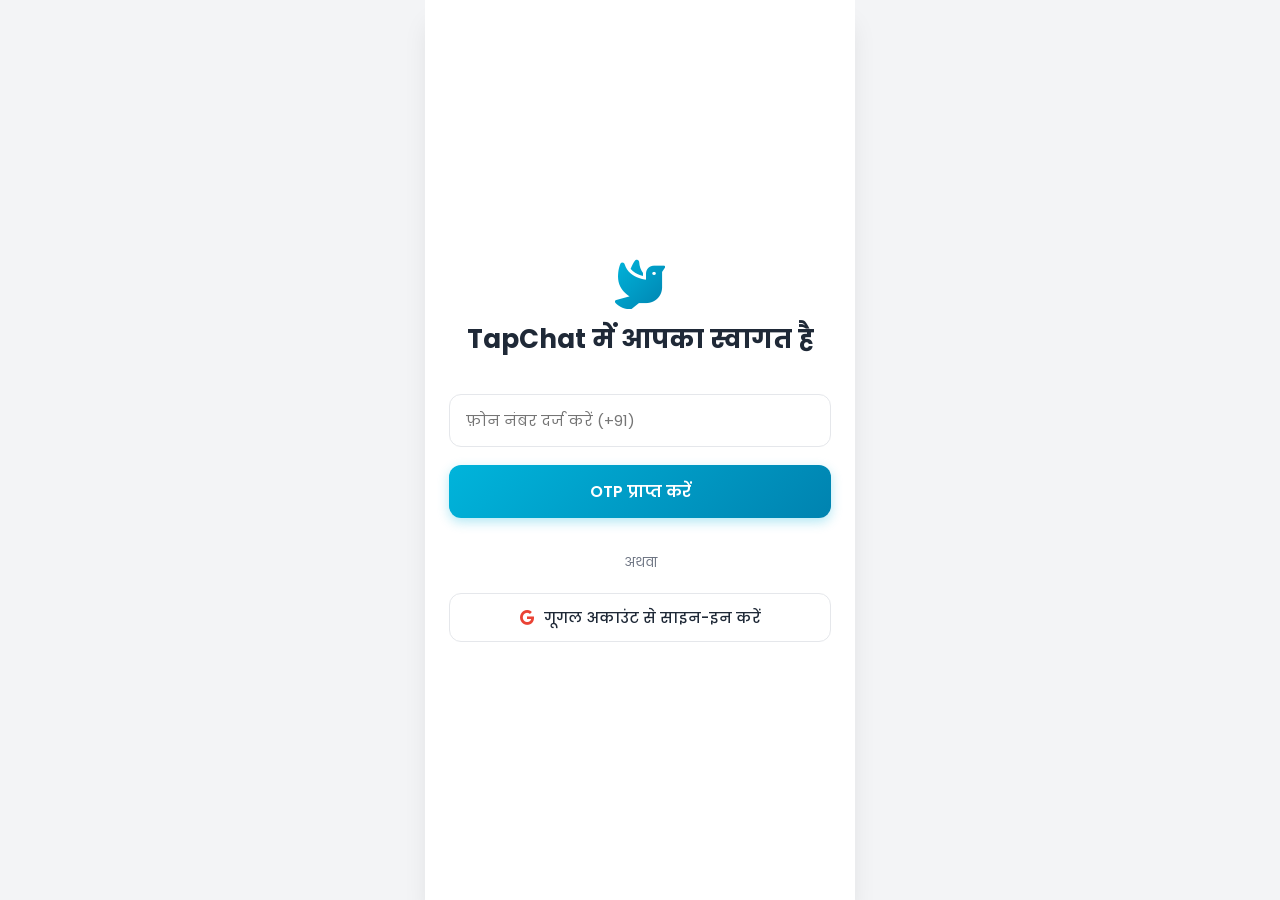
==== index.html @ 1e0caeab "Rename TapChat to index.html" ====
<!DOCTYPE html>
<html lang="hi">
<head>
    <meta charset="UTF-8">
    <meta name="viewport" content="width=device-width, initial-scale=1.0">
    <title>TapChat - Official</title>
    <!-- Google Fonts -->
    <link href="https://fonts.googleapis.com/css2?family=Poppins:wght@400;500;600;700&display=swap" rel="stylesheet">
    <!-- FontAwesome Icons -->
    <link rel="stylesheet" href="https://cdnjs.cloudflare.com/ajax/libs/font-awesome/6.4.0/css/all.min.css">
    
    <style>
        :root {
            --primary-gradient: linear-gradient(135deg, #00B4DB 0%, #0083B0 100%);
            --accent-cyan: #00BCD4;
            --bg-white: #FFFFFF;
            --text-dark: #1F2937;
            --text-gray: #6B7280;
            --border-light: #E5E7EB;
        }

        * {
            margin: 0;
            padding: 0;
            box-sizing: border-box;
            font-family: 'Poppins', sans-serif;
            -webkit-tap-highlight-color: transparent;
        }

        body {
            background-color: #F3F4F6;
            display: flex;
            justify-content: center;
            align-items: center;
            min-height: 100vh;
        }

        /* App Container Layout */
        .app-container {
            width: 100%;
            max-width: 430px;
            height: 100vh;
            max-height: 932px;
            background-color: var(--bg-white);
            position: relative;
            box-shadow: 0 20px 25px -5px rgba(0, 0, 0, 0.1);
            overflow: hidden;
            display: flex;
            flex-direction: column;
        }

        /* 1. Splash Screen Animation */
        .splash-screen {
            position: absolute;
            top: 0;
            left: 0;
            width: 100%;
            height: 100%;
            background: var(--primary-gradient);
            display: flex;
            flex-direction: column;
            justify-content: center;
            align-items: center;
            z-index: 100;
            animation: fadeOutSplash 0.8s ease 2.5s forwards;
        }

        .splash-logo {
            font-size: 80px;
            color: #FFFFFF;
            animation: logoScale 1.8s ease-in-out infinite alternate;
        }

        .splash-title {
            color: #FFFFFF;
            font-size: 32px;
            font-weight: 700;
            margin-top: 15px;
            letter-spacing: 1px;
        }

        @keyframes logoScale {
            0% { transform: scale(1); }
            100% { transform: scale(1.15); }
        }

        @keyframes fadeOutSplash {
            0% { opacity: 1; visibility: visible; }
            100% { opacity: 0; visibility: hidden; }
        }

        /* 2. Login Screen */
        .auth-screen {
            position: absolute;
            top: 0;
            left: 0;
            width: 100%;
            height: 100%;
            background-color: var(--bg-white);
            z-index: 90;
            padding: 40px 24px;
            display: flex;
            flex-direction: column;
            justify-content: center;
        }

        .auth-header {
            text-align: center;
            margin-bottom: 35px;
        }

        .auth-logo {
            font-size: 50px;
            background: var(--primary-gradient);
            -webkit-background-clip: text;
            -webkit-text-fill-color: transparent;
        }

        .auth-title {
            font-size: 26px;
            font-weight: 700;
            color: var(--text-dark);
            margin-top: 10px;
        }

        .auth-input-group {
            margin-bottom: 18px;
        }

        .auth-input {
            width: 100%;
            padding: 14px 16px;
            border: 1.5px solid var(--border-light);
            border-radius: 12px;
            font-size: 15px;
            outline: none;
            transition: border-color 0.3s;
        }

        .auth-input:focus {
            border-color: var(--accent-cyan);
        }

        .btn-primary {
            width: 100%;
            padding: 14px;
            background: var(--primary-gradient);
            color: white;
            border: none;
            border-radius: 12px;
            font-size: 16px;
            font-weight: 600;
            cursor: pointer;
            margin-bottom: 15px;
            box-shadow: 0 4px 12px rgba(0, 180, 219, 0.3);
        }

        .divider {
            text-align: center;
            margin: 20px 0;
            position: relative;
            color: var(--text-gray);
            font-size: 13px;
        }

        .btn-google {
            width: 100%;
            padding: 12px;
            background-color: #FFFFFF;
            border: 1.5px solid var(--border-light);
            border-radius: 12px;
            font-size: 15px;
            font-weight: 500;
            color: var(--text-dark);
            cursor: pointer;
            display: flex;
            align-items: center;
            justify-content: center;
            gap: 10px;
        }

        /* 3. Main App View */
        .app-header {
            padding: 16px 20px;
            display: flex;
            justify-content: space-between;
            align-items: center;
            border-bottom: 1px solid var(--border-light);
            background: var(--bg-white);
        }

        .app-brand {
            font-size: 22px;
            font-weight: 700;
            background: var(--primary-gradient);
            -webkit-background-clip: text;
            -webkit-text-fill-color: transparent;
            display: flex;
            align-items: center;
            gap: 8px;
        }

        .header-actions i {
            font-size: 20px;
            color: var(--text-dark);
            margin-left: 18px;
            cursor: pointer;
        }

        .tab-content {
            flex: 1;
            overflow-y: auto;
            display: none;
            padding: 16px;
        }

        .tab-content.active {
            display: block;
        }

        /* Bottom Navigation Bar */
        .bottom-nav {
            display: flex;
            justify-content: space-around;
            align-items: center;
            padding: 12px 0;
            border-top: 1px solid var(--border-light);
            background: var(--bg-white);
        }

        .nav-item {
            display: flex;
            flex-direction: column;
            align-items: center;
            color: var(--text-gray);
            font-size: 11px;
            cursor: pointer;
            transition: color 0.2s;
        }

        .nav-item i {
            font-size: 22px;
            margin-bottom: 3px;
        }

        .nav-item.active {
            color: #0083B0;
        }

        /* Posts & Reels Section Elements */
        .status-container {
            display: flex;
            gap: 12px;
            overflow-x: auto;
            padding-bottom: 12px;
            margin-bottom: 16px;
            border-bottom: 1px solid var(--border-light);
        }

        .status-circle {
            width: 62px;
            height: 62px;
            border-radius: 50%;
            padding: 2.5px;
            background: var(--primary-gradient);
            flex-shrink: 0;
        }

        .status-img {
            width: 100%;
            height: 100%;
            border-radius: 50%;
            background: #DDD;
            border: 2px solid white;
        }

        .reels-toggle {
            display: flex;
            background: #F3F4F6;
            border-radius: 10px;
            padding: 4px;
            margin-bottom: 16px;
        }

        .toggle-btn {
            flex: 1;
            padding: 8px;
            text-align: center;
            font-size: 13px;
            font-weight: 600;
            border-radius: 8px;
            cursor: pointer;
        }

        .toggle-btn.active {
            background: white;
            color: #0083B0;
            box-shadow: 0 2px 4px rgba(0,0,0,0.05);
        }
    </style>
</head>
<body>

<div class="app-container">

    <!-- Splash Screen -->
    <div class="splash-screen">
        <i class="fa-solid fa-dove splash-logo"></i>
        <div class="splash-title">TapChat</div>
    </div>

    <!-- Auth / Login Screen -->
    <div class="auth-screen" id="authScreen">
        <div class="auth-header">
            <i class="fa-solid fa-dove auth-logo"></i>
            <div class="auth-title">TapChat में आपका स्वागत है</div>
        </div>

        <div class="auth-input-group">
            <input type="tel" class="auth-input" placeholder="फ़ोन नंबर दर्ज करें (+91)">
        </div>
        <button class="btn-primary" onclick="completeLogin()">OTP प्राप्त करें</button>

        <div class="divider">अथवा</div>

        <button class="btn-google" onclick="completeLogin()">
            <i class="fa-brands fa-google" style="color: #EA4335;"></i>
            गूगल अकाउंट से साइन-इन करें
        </button>
    </div>

    <!-- App Header -->
    <div class="app-header">
        <div class="app-brand">
            <i class="fa-solid fa-dove"></i> TapChat
        </div>
        <div class="header-actions">
            <i class="fa-solid fa-users-medical" title="नया ग्रुप बनाएँ"></i>
            <i class="fa-solid fa-magnifying-glass"></i>
        </div>
    </div>

    <!-- 1. Chats Tab -->
    <div class="tab-content active" id="chatsTab">
        <h3>चैट्स व ग्रुप्स</h3>
        <p style="color: var(--text-gray); margin-top: 10px; font-size: 14px;">यहाँ आपके संदेश और ग्रुप्स प्रदर्शित होंगे...</p>
    </div>

    <!-- 2. Posts & Reels Tab -->
    <div class="tab-content" id="postsTab">
        <!-- Status Bar -->
        <div class="status-container">
            <div class="status-circle"><div class="status-img"></div></div>
            <div class="status-circle"><div class="status-img"></div></div>
            <div class="status-circle"><div class="status-img"></div></div>
        </div>

        <!-- Reels / Post Switcher -->
        <div class="reels-toggle">
            <div class="toggle-btn active">पोस्ट्स</div>
            <div class="toggle-btn"><i class="fa-solid fa-clapperboard"></i> रील्स</div>
        </div>

        <p style="color: var(--text-gray); font-size: 14px;">ट्रेंडिंग पोस्ट्स और रील्स...</p>
    </div>

    <!-- 3. AI Assistant Tab -->
    <div class="tab-content" id="aiTab">
        <h3>TapChat AI असिस्टेंट</h3>
        <p style="color: var(--text-gray); margin-top: 10px; font-size: 14px;">आपकी सहायता के लिए ऑल-इन-वन एआई...</p>
    </div>

    <!-- 4. Profile Tab -->
    <div class="tab-content" id="profileTab">
        <h3>प्रोफ़ाइल व सेटिंग्स</h3>
        <p style="color: var(--text-gray); margin-top: 10px; font-size: 14px;">ऑडियो स्टेटस, बायो एवं खाता सेटिंग्स...</p>
    </div>

    <!-- Bottom Navigation Bar -->
    <div class="bottom-nav">
        <div class="nav-item active" onclick="switchTab('chatsTab', this)">
            <i class="fa-solid fa-comment-dots"></i>
            <span>चैट्स</span>
        </div>
        <div class="nav-item" onclick="switchTab('postsTab', this)">
            <i class="fa-solid fa-compass"></i>
            <span>एक्सप्लोर</span>
        </div>
        <div class="nav-item" onclick="switchTab('aiTab', this)">
            <i class="fa-solid fa-wand-magic-sparkles"></i>
            <span>एआई</span>
        </div>
        <div class="nav-item" onclick="switchTab('profileTab', this)">
            <i class="fa-solid fa-user"></i>
            <span>प्रोफ़ाइल</span>
        </div>
    </div>

</div>

<script>
    // Login Screen Flow
    function completeLogin() {
        document.getElementById('authScreen').style.display = 'none';
    }

    // Tab Switcher
    function switchTab(tabId, element) {
        document.querySelectorAll('.tab-content').forEach(tab => {
            tab.classList.remove('active');
        });
        document.querySelectorAll('.nav-item').forEach(item => {
            item.classList.remove('active');
        });

        document.getElementById(tabId).classList.add('active');
        element.classList.add('active');
    }
</script>

</body>
</html>
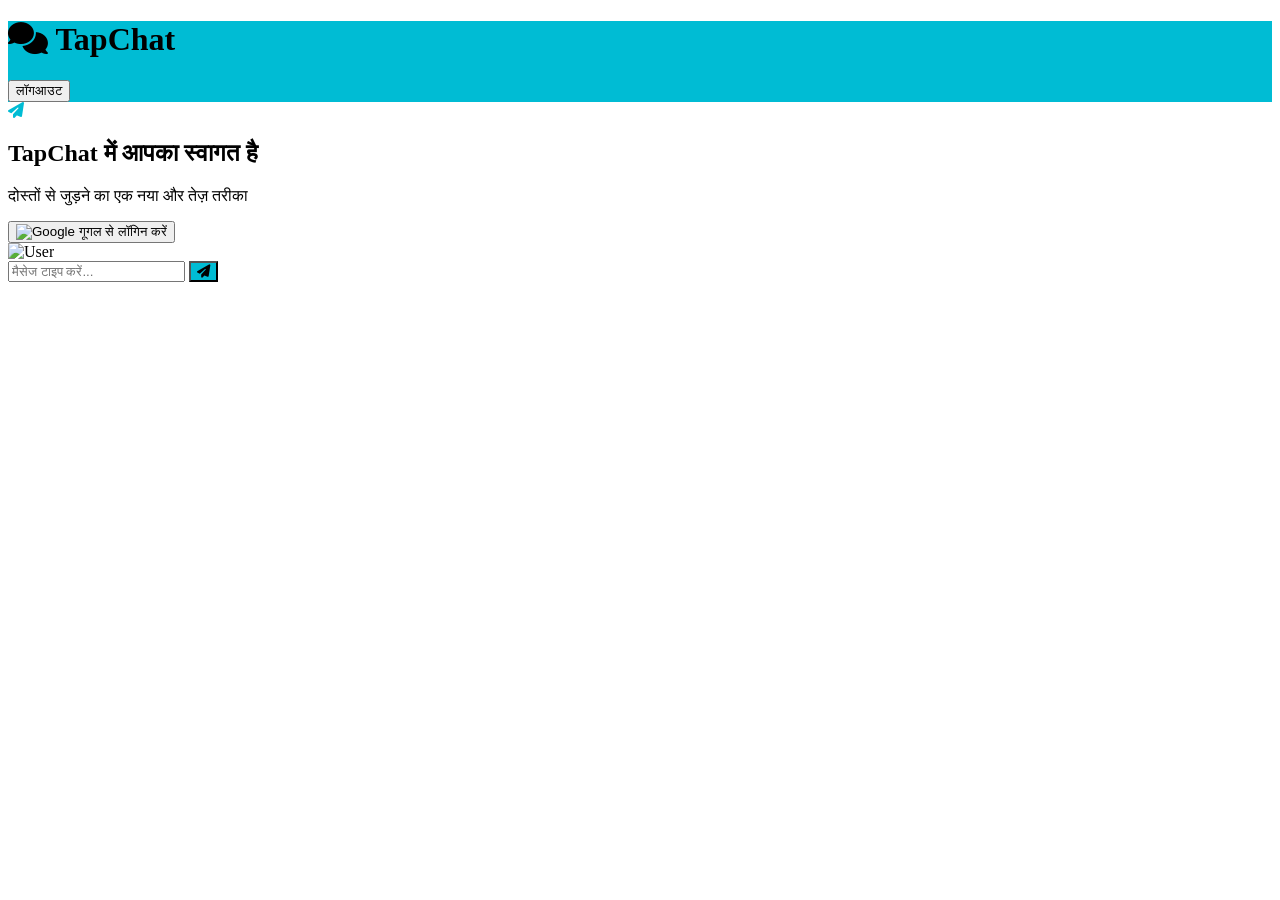
==== commit 4ebaf39c: "Update index.html" ====
--- a/index.html
+++ b/index.html
@@ -4,419 +4,168 @@
     <meta charset="UTF-8">
     <meta name="viewport" content="width=device-width, initial-scale=1.0">
     <title>TapChat - Official</title>
-    <!-- Google Fonts -->
-    <link href="https://fonts.googleapis.com/css2?family=Poppins:wght@400;500;600;700&display=swap" rel="stylesheet">
-    <!-- FontAwesome Icons -->
+    <!-- Tailwind CSS CDN -->
+    <script src="https://cdn.tailwindcss.com"></script>
     <link rel="stylesheet" href="https://cdnjs.cloudflare.com/ajax/libs/font-awesome/6.4.0/css/all.min.css">
-    
     <style>
-        :root {
-            --primary-gradient: linear-gradient(135deg, #00B4DB 0%, #0083B0 100%);
-            --accent-cyan: #00BCD4;
-            --bg-white: #FFFFFF;
-            --text-dark: #1F2937;
-            --text-gray: #6B7280;
-            --border-light: #E5E7EB;
-        }
-
-        * {
-            margin: 0;
-            padding: 0;
-            box-sizing: border-box;
-            font-family: 'Poppins', sans-serif;
-            -webkit-tap-highlight-color: transparent;
-        }
-
-        body {
-            background-color: #F3F4F6;
-            display: flex;
-            justify-content: center;
-            align-items: center;
-            min-height: 100vh;
-        }
-
-        /* App Container Layout */
-        .app-container {
-            width: 100%;
-            max-width: 430px;
-            height: 100vh;
-            max-height: 932px;
-            background-color: var(--bg-white);
-            position: relative;
-            box-shadow: 0 20px 25px -5px rgba(0, 0, 0, 0.1);
-            overflow: hidden;
-            display: flex;
-            flex-direction: column;
-        }
-
-        /* 1. Splash Screen Animation */
-        .splash-screen {
-            position: absolute;
-            top: 0;
-            left: 0;
-            width: 100%;
-            height: 100%;
-            background: var(--primary-gradient);
-            display: flex;
-            flex-direction: column;
-            justify-content: center;
-            align-items: center;
-            z-index: 100;
-            animation: fadeOutSplash 0.8s ease 2.5s forwards;
-        }
-
-        .splash-logo {
-            font-size: 80px;
-            color: #FFFFFF;
-            animation: logoScale 1.8s ease-in-out infinite alternate;
-        }
-
-        .splash-title {
-            color: #FFFFFF;
-            font-size: 32px;
-            font-weight: 700;
-            margin-top: 15px;
-            letter-spacing: 1px;
-        }
-
-        @keyframes logoScale {
-            0% { transform: scale(1); }
-            100% { transform: scale(1.15); }
-        }
-
-        @keyframes fadeOutSplash {
-            0% { opacity: 1; visibility: visible; }
-            100% { opacity: 0; visibility: hidden; }
-        }
-
-        /* 2. Login Screen */
-        .auth-screen {
-            position: absolute;
-            top: 0;
-            left: 0;
-            width: 100%;
-            height: 100%;
-            background-color: var(--bg-white);
-            z-index: 90;
-            padding: 40px 24px;
-            display: flex;
-            flex-direction: column;
-            justify-content: center;
-        }
-
-        .auth-header {
-            text-align: center;
-            margin-bottom: 35px;
-        }
-
-        .auth-logo {
-            font-size: 50px;
-            background: var(--primary-gradient);
-            -webkit-background-clip: text;
-            -webkit-text-fill-color: transparent;
-        }
-
-        .auth-title {
-            font-size: 26px;
-            font-weight: 700;
-            color: var(--text-dark);
-            margin-top: 10px;
-        }
-
-        .auth-input-group {
-            margin-bottom: 18px;
-        }
-
-        .auth-input {
-            width: 100%;
-            padding: 14px 16px;
-            border: 1.5px solid var(--border-light);
-            border-radius: 12px;
-            font-size: 15px;
-            outline: none;
-            transition: border-color 0.3s;
-        }
-
-        .auth-input:focus {
-            border-color: var(--accent-cyan);
-        }
-
-        .btn-primary {
-            width: 100%;
-            padding: 14px;
-            background: var(--primary-gradient);
-            color: white;
-            border: none;
-            border-radius: 12px;
-            font-size: 16px;
-            font-weight: 600;
-            cursor: pointer;
-            margin-bottom: 15px;
-            box-shadow: 0 4px 12px rgba(0, 180, 219, 0.3);
-        }
-
-        .divider {
-            text-align: center;
-            margin: 20px 0;
-            position: relative;
-            color: var(--text-gray);
-            font-size: 13px;
-        }
-
-        .btn-google {
-            width: 100%;
-            padding: 12px;
-            background-color: #FFFFFF;
-            border: 1.5px solid var(--border-light);
-            border-radius: 12px;
-            font-size: 15px;
-            font-weight: 500;
-            color: var(--text-dark);
-            cursor: pointer;
-            display: flex;
-            align-items: center;
-            justify-content: center;
-            gap: 10px;
-        }
-
-        /* 3. Main App View */
-        .app-header {
-            padding: 16px 20px;
-            display: flex;
-            justify-content: space-between;
-            align-items: center;
-            border-bottom: 1px solid var(--border-light);
-            background: var(--bg-white);
-        }
-
-        .app-brand {
-            font-size: 22px;
-            font-weight: 700;
-            background: var(--primary-gradient);
-            -webkit-background-clip: text;
-            -webkit-text-fill-color: transparent;
-            display: flex;
-            align-items: center;
-            gap: 8px;
-        }
-
-        .header-actions i {
-            font-size: 20px;
-            color: var(--text-dark);
-            margin-left: 18px;
-            cursor: pointer;
-        }
-
-        .tab-content {
-            flex: 1;
-            overflow-y: auto;
-            display: none;
-            padding: 16px;
-        }
-
-        .tab-content.active {
-            display: block;
-        }
-
-        /* Bottom Navigation Bar */
-        .bottom-nav {
-            display: flex;
-            justify-content: space-around;
-            align-items: center;
-            padding: 12px 0;
-            border-top: 1px solid var(--border-light);
-            background: var(--bg-white);
-        }
-
-        .nav-item {
-            display: flex;
-            flex-direction: column;
-            align-items: center;
-            color: var(--text-gray);
-            font-size: 11px;
-            cursor: pointer;
-            transition: color 0.2s;
-        }
-
-        .nav-item i {
-            font-size: 22px;
-            margin-bottom: 3px;
-        }
-
-        .nav-item.active {
-            color: #0083B0;
-        }
-
-        /* Posts & Reels Section Elements */
-        .status-container {
-            display: flex;
-            gap: 12px;
-            overflow-x: auto;
-            padding-bottom: 12px;
-            margin-bottom: 16px;
-            border-bottom: 1px solid var(--border-light);
-        }
-
-        .status-circle {
-            width: 62px;
-            height: 62px;
-            border-radius: 50%;
-            padding: 2.5px;
-            background: var(--primary-gradient);
-            flex-shrink: 0;
-        }
-
-        .status-img {
-            width: 100%;
-            height: 100%;
-            border-radius: 50%;
-            background: #DDD;
-            border: 2px solid white;
-        }
-
-        .reels-toggle {
-            display: flex;
-            background: #F3F4F6;
-            border-radius: 10px;
-            padding: 4px;
-            margin-bottom: 16px;
-        }
-
-        .toggle-btn {
-            flex: 1;
-            padding: 8px;
-            text-align: center;
-            font-size: 13px;
-            font-weight: 600;
-            border-radius: 8px;
-            cursor: pointer;
-        }
-
-        .toggle-btn.active {
-            background: white;
-            color: #0083B0;
-            box-shadow: 0 2px 4px rgba(0,0,0,0.05);
-        }
+        .bg-cyan-custom { background-color: #00BCD4; }
+        .text-cyan-custom { color: #00BCD4; }
     </style>
 </head>
-<body>
+<body class="bg-gray-100 min-h-screen flex items-center justify-center p-4">
 
-<div class="app-container">
+    <!-- App Container -->
+    <div class="w-full max-w-md bg-white rounded-3xl shadow-2xl overflow-hidden border border-gray-100 flex flex-col h-[90vh]">
+        
+        <!-- Header -->
+        <div class="bg-cyan-custom text-white p-4 flex justify-between items-center shadow-md">
+            <h1 class="text-2xl font-bold tracking-wide flex items-center gap-2">
+                <i class="fa-solid fa-comments"></i> TapChat
+            </h1>
+            <button id="logoutBtn" class="hidden text-xs bg-white text-cyan-600 px-3 py-1.5 rounded-full font-semibold shadow hover:bg-gray-100 transition">
+                लॉगआउट
+            </button>
+        </div>
 
-    <!-- Splash Screen -->
-    <div class="splash-screen">
-        <i class="fa-solid fa-dove splash-logo"></i>
-        <div class="splash-title">TapChat</div>
+        <!-- Login Screen -->
+        <div id="loginSection" class="flex-1 flex flex-col justify-center items-center p-6 text-center space-y-6">
+            <div class="w-20 h-20 bg-cyan-100 text-cyan-custom rounded-full flex items-center justify-center text-4xl shadow-inner mb-2">
+                <i class="fa-solid fa-[#00BCD4] fa-paper-plane"></i>
+            </div>
+            <div>
+                <h2 class="text-2xl font-bold text-gray-800">TapChat में आपका स्वागत है</h2>
+                <p class="text-gray-500 text-sm mt-1">दोस्तों से जुड़ने का एक नया और तेज़ तरीका</p>
+            </div>
+            <button id="googleLoginBtn" class="w-full flex items-center justify-center gap-3 bg-white border border-gray-300 text-gray-700 font-semibold py-3 px-4 rounded-xl shadow-sm hover:bg-gray-50 transition active:scale-95">
+                <img src="https://www.svgrepo.com/show/475656/google-color.svg" class="w-5 h-5" alt="Google">
+                गूगल से लॉगिन करें
+            </button>
+        </div>
+
+        <!-- Main Chat Area (Hidden before login) -->
+        <div id="chatSection" class="hidden flex-1 flex flex-col justify-between">
+            
+            <!-- User Bar -->
+            <div class="bg-gray-50 border-b border-gray-200 px-4 py-2 flex items-center gap-3">
+                <img id="userPhoto" class="w-8 h-8 rounded-full border border-cyan-400" src="" alt="User">
+                <span id="userName" class="text-sm font-semibold text-gray-700"></span>
+            </div>
+
+            <!-- Messages List -->
+            <div id="messagesContainer" class="flex-1 p-4 overflow-y-auto space-y-3 bg-slate-50">
+                <!-- Messages will appear here -->
+            </div>
+
+            <!-- Send Input -->
+            <form id="messageForm" class="p-3 bg-white border-t border-gray-200 flex items-center gap-2">
+                <input id="messageInput" type="text" placeholder="मैसेज टाइप करें..." required class="flex-1 bg-gray-100 text-sm rounded-full px-4 py-2.5 outline-none focus:ring-2 focus:ring-cyan-400 border border-gray-200">
+                <button type="submit" class="bg-cyan-custom text-white w-10 h-10 rounded-full flex items-center justify-center hover:opacity-90 active:scale-95 shadow">
+                    <i class="fa-solid fa-paper-plane text-sm"></i>
+                </button>
+            </form>
+        </div>
+
     </div>
 
-    <!-- Auth / Login Screen -->
-    <div class="auth-screen" id="authScreen">
-        <div class="auth-header">
-            <i class="fa-solid fa-dove auth-logo"></i>
-            <div class="auth-title">TapChat में आपका स्वागत है</div>
-        </div>
+    <!-- Firebase SDK Moduel Imports -->
+    <script type="module">
+        import { initializeApp } from "https://www.gstatic.com/firebasejs/10.8.0/firebase-app.js";
+        import { getAuth, GoogleAuthProvider, signInWithPopup, signOut, onAuthStateChanged } from "https://www.gstatic.com/firebasejs/10.8.0/firebase-auth.js";
+        import { getFirestore, collection, addDoc, query, orderBy, onSnapshot, serverTimestamp } from "https://www.gstatic.com/firebasejs/10.8.0/firebase-firestore.js";
 
-        <div class="auth-input-group">
-            <input type="tel" class="auth-input" placeholder="फ़ोन नंबर दर्ज करें (+91)">
-        </div>
-        <button class="btn-primary" onclick="completeLogin()">OTP प्राप्त करें</button>
+        // Your Exact Firebase Configuration
+        const firebaseConfig = {
+            apiKey: "AIzaSyAtK4US0eTXURt2Uutb9GYif_NclzXfhZM",
+            authDomain: "tapchat-official.firebaseapp.com",
+            projectId: "tapchat-official",
+            storageBucket: "tapchat-official.firebasestorage.app",
+            messagingSenderId: "664579432894",
+            appId: "1:664579432894:web:94a1f0fcec86e5883f99ef",
+            measurementId: "G-34ZYS900TV"
+        };
 
-        <div class="divider">अथवा</div>
+        // Initialize Firebase
+        const app = initializeApp(firebaseConfig);
+        const auth = getAuth(app);
+        const db = getFirestore(app);
+        const provider = new GoogleAuthProvider();
 
-        <button class="btn-google" onclick="completeLogin()">
-            <i class="fa-brands fa-google" style="color: #EA4335;"></i>
-            गूगल अकाउंट से साइन-इन करें
-        </button>
-    </div>
+        // UI Elements
+        const loginSection = document.getElementById('loginSection');
+        const chatSection = document.getElementById('chatSection');
+        const googleLoginBtn = document.getElementById('googleLoginBtn');
+        const logoutBtn = document.getElementById('logoutBtn');
+        const userName = document.getElementById('userName');
+        const userPhoto = document.getElementById('userPhoto');
+        const messageForm = document.getElementById('messageForm');
+        const messageInput = document.getElementById('messageInput');
+        const messagesContainer = document.getElementById('messagesContainer');
 
-    <!-- App Header -->
-    <div class="app-header">
-        <div class="app-brand">
-            <i class="fa-solid fa-dove"></i> TapChat
-        </div>
-        <div class="header-actions">
-            <i class="fa-solid fa-users-medical" title="नया ग्रुप बनाएँ"></i>
-            <i class="fa-solid fa-magnifying-glass"></i>
-        </div>
-    </div>
-
-    <!-- 1. Chats Tab -->
-    <div class="tab-content active" id="chatsTab">
-        <h3>चैट्स व ग्रुप्स</h3>
-        <p style="color: var(--text-gray); margin-top: 10px; font-size: 14px;">यहाँ आपके संदेश और ग्रुप्स प्रदर्शित होंगे...</p>
-    </div>
-
-    <!-- 2. Posts & Reels Tab -->
-    <div class="tab-content" id="postsTab">
-        <!-- Status Bar -->
-        <div class="status-container">
-            <div class="status-circle"><div class="status-img"></div></div>
-            <div class="status-circle"><div class="status-img"></div></div>
-            <div class="status-circle"><div class="status-img"></div></div>
-        </div>
-
-        <!-- Reels / Post Switcher -->
-        <div class="reels-toggle">
-            <div class="toggle-btn active">पोस्ट्स</div>
-            <div class="toggle-btn"><i class="fa-solid fa-clapperboard"></i> रील्स</div>
-        </div>
-
-        <p style="color: var(--text-gray); font-size: 14px;">ट्रेंडिंग पोस्ट्स और रील्स...</p>
-    </div>
-
-    <!-- 3. AI Assistant Tab -->
-    <div class="tab-content" id="aiTab">
-        <h3>TapChat AI असिस्टेंट</h3>
-        <p style="color: var(--text-gray); margin-top: 10px; font-size: 14px;">आपकी सहायता के लिए ऑल-इन-वन एआई...</p>
-    </div>
-
-    <!-- 4. Profile Tab -->
-    <div class="tab-content" id="profileTab">
-        <h3>प्रोफ़ाइल व सेटिंग्स</h3>
-        <p style="color: var(--text-gray); margin-top: 10px; font-size: 14px;">ऑडियो स्टेटस, बायो एवं खाता सेटिंग्स...</p>
-    </div>
-
-    <!-- Bottom Navigation Bar -->
-    <div class="bottom-nav">
-        <div class="nav-item active" onclick="switchTab('chatsTab', this)">
-            <i class="fa-solid fa-comment-dots"></i>
-            <span>चैट्स</span>
-        </div>
-        <div class="nav-item" onclick="switchTab('postsTab', this)">
-            <i class="fa-solid fa-compass"></i>
-            <span>एक्सप्लोर</span>
-        </div>
-        <div class="nav-item" onclick="switchTab('aiTab', this)">
-            <i class="fa-solid fa-wand-magic-sparkles"></i>
-            <span>एआई</span>
-        </div>
-        <div class="nav-item" onclick="switchTab('profileTab', this)">
-            <i class="fa-solid fa-user"></i>
-            <span>प्रोफ़ाइल</span>
-        </div>
-    </div>
-
-</div>
-
-<script>
-    // Login Screen Flow
-    function completeLogin() {
-        document.getElementById('authScreen').style.display = 'none';
-    }
-
-    // Tab Switcher
-    function switchTab(tabId, element) {
-        document.querySelectorAll('.tab-content').forEach(tab => {
-            tab.classList.remove('active');
-        });
-        document.querySelectorAll('.nav-item').forEach(item => {
-            item.classList.remove('active');
+        // Login Function
+        googleLoginBtn.addEventListener('click', () => {
+            signInWithPopup(auth, provider).catch(error => alert(error.message));
         });
 
-        document.getElementById(tabId).classList.add('active');
-        element.classList.add('active');
-    }
-</script>
+        // Logout Function
+        logoutBtn.addEventListener('click', () => {
+            signOut(auth);
+        });
 
+        // Auth State Observer
+        onAuthStateChanged(auth, user => {
+            if (user) {
+                loginSection.classList.add('hidden');
+                chatSection.classList.remove('hidden');
+                logoutBtn.classList.remove('hidden');
+                userName.textContent = user.displayName;
+                userPhoto.src = user.photoURL || 'https://via.placeholder.com/150';
+                loadMessages();
+            } else {
+                loginSection.classList.remove('hidden');
+                chatSection.classList.add('hidden');
+                logoutBtn.classList.add('hidden');
+            }
+        });
+
+        // Send Message
+        messageForm.addEventListener('submit', async (e) => {
+            e.preventDefault();
+            const text = messageInput.value.trim();
+            if (!text) return;
+
+            await addDoc(collection(db, "messages"), {
+                text: text,
+                uid: auth.currentUser.uid,
+                name: auth.currentUser.displayName,
+                photo: auth.currentUser.photoURL,
+                timestamp: serverTimestamp()
+            });
+
+            messageInput.value = '';
+        });
+
+        // Realtime Messages Load
+        function loadMessages() {
+            const q = query(collection(db, "messages"), orderBy("timestamp", "asc"));
+            onSnapshot(q, (snapshot) => {
+                messagesContainer.innerHTML = '';
+                snapshot.forEach((doc) => {
+                    const data = doc.data();
+                    const isMe = data.uid === auth.currentUser?.uid;
+                    
+                    const msgDiv = document.createElement('div');
+                    msgDiv.className = `flex flex-col ${isMe ? 'items-end' : 'items-start'}`;
+                    msgDiv.innerHTML = `
+                        <span class="text-[10px] text-gray-400 px-1 mb-0.5">${data.name || 'User'}</span>
+                        <div class="max-w-[75%] px-3 py-2 rounded-2xl text-sm ${isMe ? 'bg-cyan-custom text-white rounded-br-none' : 'bg-white text-gray-800 border border-gray-200 rounded-bl-none shadow-sm'}">
+                            ${data.text}
+                        </div>
+                    `;
+                    messagesContainer.appendChild(msgDiv);
+                });
+                messagesContainer.scrollTop = messagesContainer.scrollHeight;
+            });
+        }
+    </script>
 </body>
 </html>
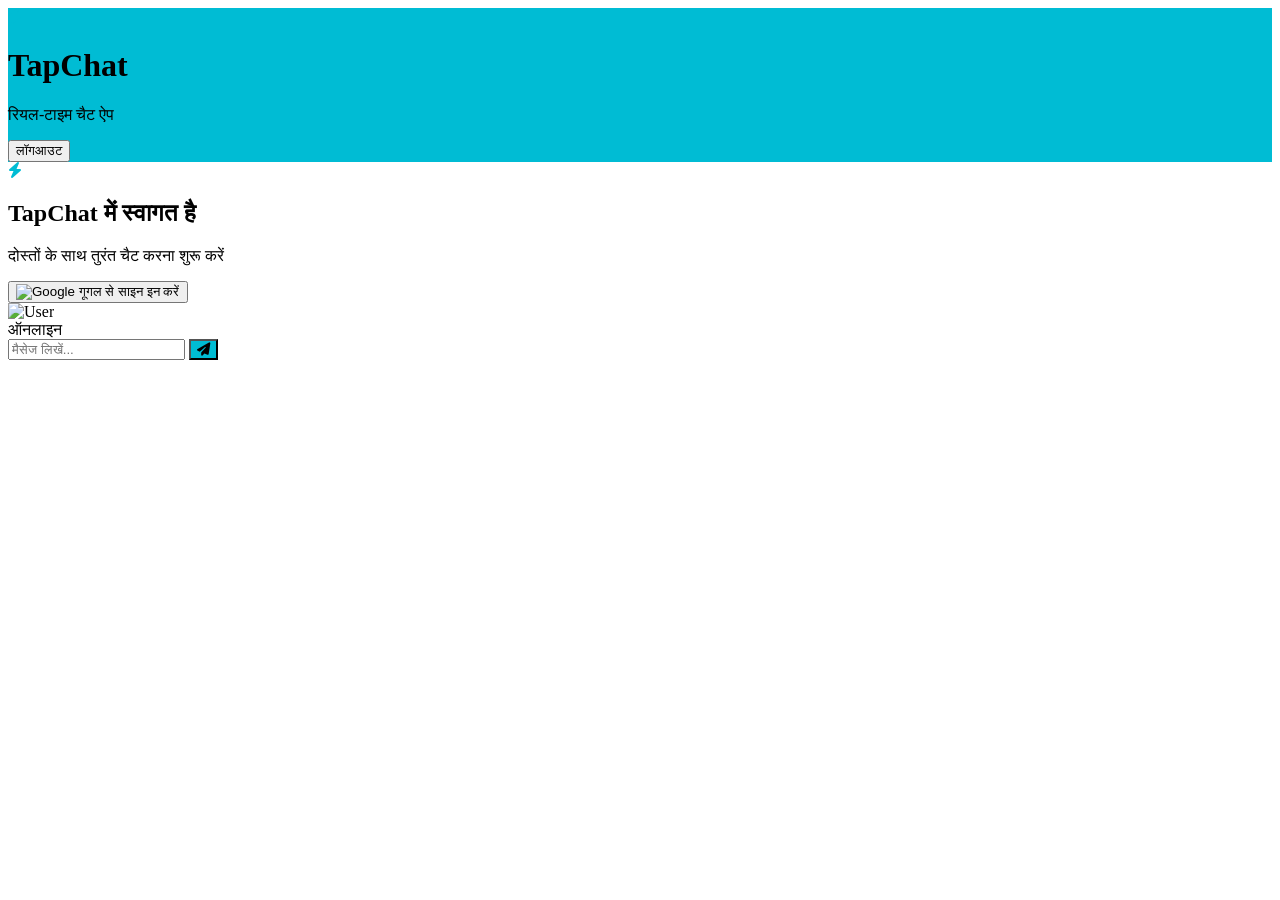
==== commit 0be950d2: "Update index.html" ====
--- a/index.html
+++ b/index.html
@@ -12,54 +12,65 @@
         .text-cyan-custom { color: #00BCD4; }
     </style>
 </head>
-<body class="bg-gray-100 min-h-screen flex items-center justify-center p-4">
+<body class="bg-gray-100 min-h-screen flex items-center justify-center p-2 sm:p-4">
 
     <!-- App Container -->
-    <div class="w-full max-w-md bg-white rounded-3xl shadow-2xl overflow-hidden border border-gray-100 flex flex-col h-[90vh]">
+    <div class="w-full max-w-md bg-white rounded-3xl shadow-2xl overflow-hidden border border-gray-100 flex flex-col h-[92vh]">
         
         <!-- Header -->
         <div class="bg-cyan-custom text-white p-4 flex justify-between items-center shadow-md">
-            <h1 class="text-2xl font-bold tracking-wide flex items-center gap-2">
-                <i class="fa-solid fa-comments"></i> TapChat
-            </h1>
-            <button id="logoutBtn" class="hidden text-xs bg-white text-cyan-600 px-3 py-1.5 rounded-full font-semibold shadow hover:bg-gray-100 transition">
+            <div class="flex items-center gap-3">
+                <div class="w-10 h-10 bg-white text-cyan-custom rounded-2xl flex items-center justify-center shadow-md font-extrabold text-xl">
+                    <i class="fa-solid fa-bolt"></i>
+                </div>
+                <div>
+                    <h1 class="text-xl font-extrabold tracking-wide">TapChat</h1>
+                    <p class="text-[10px] text-cyan-100 font-medium">रियल-टाइम चैट ऐप</p>
+                </div>
+            </div>
+            <button id="logoutBtn" class="hidden text-xs bg-white/20 hover:bg-white/30 text-white px-3 py-1.5 rounded-full font-semibold transition border border-white/30">
                 लॉगआउट
             </button>
         </div>
 
         <!-- Login Screen -->
         <div id="loginSection" class="flex-1 flex flex-col justify-center items-center p-6 text-center space-y-6">
-            <div class="w-20 h-20 bg-cyan-100 text-cyan-custom rounded-full flex items-center justify-center text-4xl shadow-inner mb-2">
-                <i class="fa-solid fa-[#00BCD4] fa-paper-plane"></i>
+            <div class="w-24 h-24 bg-cyan-50 text-cyan-custom rounded-3xl flex items-center justify-center text-5xl shadow-lg border border-cyan-100">
+                <i class="fa-solid fa-bolt"></i>
             </div>
             <div>
-                <h2 class="text-2xl font-bold text-gray-800">TapChat में आपका स्वागत है</h2>
-                <p class="text-gray-500 text-sm mt-1">दोस्तों से जुड़ने का एक नया और तेज़ तरीका</p>
+                <h2 class="text-2xl font-bold text-gray-800">TapChat में स्वागत है</h2>
+                <p class="text-gray-500 text-sm mt-1">दोस्तों के साथ तुरंत चैट करना शुरू करें</p>
             </div>
-            <button id="googleLoginBtn" class="w-full flex items-center justify-center gap-3 bg-white border border-gray-300 text-gray-700 font-semibold py-3 px-4 rounded-xl shadow-sm hover:bg-gray-50 transition active:scale-95">
+            <button id="googleLoginBtn" class="w-full flex items-center justify-center gap-3 bg-white border border-gray-300 text-gray-700 font-semibold py-3.5 px-4 rounded-2xl shadow-sm hover:bg-gray-50 transition active:scale-95">
                 <img src="https://www.svgrepo.com/show/475656/google-color.svg" class="w-5 h-5" alt="Google">
-                गूगल से लॉगिन करें
+                गूगल से साइन इन करें
             </button>
         </div>
 
-        <!-- Main Chat Area (Hidden before login) -->
-        <div id="chatSection" class="hidden flex-1 flex flex-col justify-between">
+        <!-- Main Chat Area -->
+        <div id="chatSection" class="hidden flex-1 flex flex-col h-full overflow-hidden bg-slate-50">
             
             <!-- User Bar -->
-            <div class="bg-gray-50 border-b border-gray-200 px-4 py-2 flex items-center gap-3">
-                <img id="userPhoto" class="w-8 h-8 rounded-full border border-cyan-400" src="" alt="User">
-                <span id="userName" class="text-sm font-semibold text-gray-700"></span>
+            <div class="bg-white border-b border-gray-200 px-4 py-2.5 flex items-center gap-3 shadow-sm">
+                <img id="userPhoto" class="w-9 h-9 rounded-full border-2 border-cyan-400 object-cover" src="" alt="User">
+                <div class="flex flex-col">
+                    <span id="userName" class="text-sm font-bold text-gray-800"></span>
+                    <span class="text-[10px] text-green-500 font-semibold flex items-center gap-1">
+                        <span class="w-1.5 h-1.5 bg-green-500 rounded-full animate-pulse"></span> ऑनलाइन
+                    </span>
+                </div>
             </div>
 
             <!-- Messages List -->
-            <div id="messagesContainer" class="flex-1 p-4 overflow-y-auto space-y-3 bg-slate-50">
+            <div id="messagesContainer" class="flex-1 p-4 overflow-y-auto space-y-3">
                 <!-- Messages will appear here -->
             </div>
 
             <!-- Send Input -->
             <form id="messageForm" class="p-3 bg-white border-t border-gray-200 flex items-center gap-2">
-                <input id="messageInput" type="text" placeholder="मैसेज टाइप करें..." required class="flex-1 bg-gray-100 text-sm rounded-full px-4 py-2.5 outline-none focus:ring-2 focus:ring-cyan-400 border border-gray-200">
-                <button type="submit" class="bg-cyan-custom text-white w-10 h-10 rounded-full flex items-center justify-center hover:opacity-90 active:scale-95 shadow">
+                <input id="messageInput" type="text" placeholder="मैसेज लिखें..." required class="flex-1 bg-gray-100 text-sm rounded-full px-4 py-3 outline-none focus:ring-2 focus:ring-cyan-400 border border-gray-200">
+                <button type="submit" class="bg-cyan-custom text-white w-11 h-11 rounded-full flex items-center justify-center hover:opacity-90 active:scale-95 shadow-md">
                     <i class="fa-solid fa-paper-plane text-sm"></i>
                 </button>
             </form>
@@ -67,13 +78,12 @@
 
     </div>
 
-    <!-- Firebase SDK Moduel Imports -->
+    <!-- Firebase SDK Imports -->
     <script type="module">
         import { initializeApp } from "https://www.gstatic.com/firebasejs/10.8.0/firebase-app.js";
         import { getAuth, GoogleAuthProvider, signInWithPopup, signOut, onAuthStateChanged } from "https://www.gstatic.com/firebasejs/10.8.0/firebase-auth.js";
         import { getFirestore, collection, addDoc, query, orderBy, onSnapshot, serverTimestamp } from "https://www.gstatic.com/firebasejs/10.8.0/firebase-firestore.js";
 
-        // Your Exact Firebase Configuration
         const firebaseConfig = {
             apiKey: "AIzaSyAtK4US0eTXURt2Uutb9GYif_NclzXfhZM",
             authDomain: "tapchat-official.firebaseapp.com",
@@ -84,13 +94,11 @@
             measurementId: "G-34ZYS900TV"
         };
 
-        // Initialize Firebase
         const app = initializeApp(firebaseConfig);
         const auth = getAuth(app);
         const db = getFirestore(app);
         const provider = new GoogleAuthProvider();
 
-        // UI Elements
         const loginSection = document.getElementById('loginSection');
         const chatSection = document.getElementById('chatSection');
         const googleLoginBtn = document.getElementById('googleLoginBtn');
@@ -101,50 +109,50 @@
         const messageInput = document.getElementById('messageInput');
         const messagesContainer = document.getElementById('messagesContainer');
 
-        // Login Function
         googleLoginBtn.addEventListener('click', () => {
-            signInWithPopup(auth, provider).catch(error => alert(error.message));
+            signInWithPopup(auth, provider).catch(error => alert("Login Error: " + error.message));
         });
 
-        // Logout Function
         logoutBtn.addEventListener('click', () => {
             signOut(auth);
         });
 
-        // Auth State Observer
         onAuthStateChanged(auth, user => {
             if (user) {
                 loginSection.classList.add('hidden');
                 chatSection.classList.remove('hidden');
+                chatSection.classList.add('flex');
                 logoutBtn.classList.remove('hidden');
-                userName.textContent = user.displayName;
+                userName.textContent = user.displayName || 'यूज़र';
                 userPhoto.src = user.photoURL || 'https://via.placeholder.com/150';
                 loadMessages();
             } else {
                 loginSection.classList.remove('hidden');
                 chatSection.classList.add('hidden');
+                chatSection.classList.remove('flex');
                 logoutBtn.classList.add('hidden');
             }
         });
 
-        // Send Message
         messageForm.addEventListener('submit', async (e) => {
             e.preventDefault();
             const text = messageInput.value.trim();
             if (!text) return;
 
-            await addDoc(collection(db, "messages"), {
-                text: text,
-                uid: auth.currentUser.uid,
-                name: auth.currentUser.displayName,
-                photo: auth.currentUser.photoURL,
-                timestamp: serverTimestamp()
-            });
+            messageInput.value = '';
 
-            messageInput.value = '';
+            try {
+                await addDoc(collection(db, "messages"), {
+                    text: text,
+                    uid: auth.currentUser.uid,
+                    name: auth.currentUser.displayName || 'अनाम',
+                    timestamp: serverTimestamp()
+                });
+            } catch (err) {
+                console.error("Error sending message: ", err);
+            }
         });
 
-        // Realtime Messages Load
         function loadMessages() {
             const q = query(collection(db, "messages"), orderBy("timestamp", "asc"));
             onSnapshot(q, (snapshot) => {
@@ -156,8 +164,8 @@
                     const msgDiv = document.createElement('div');
                     msgDiv.className = `flex flex-col ${isMe ? 'items-end' : 'items-start'}`;
                     msgDiv.innerHTML = `
-                        <span class="text-[10px] text-gray-400 px-1 mb-0.5">${data.name || 'User'}</span>
-                        <div class="max-w-[75%] px-3 py-2 rounded-2xl text-sm ${isMe ? 'bg-cyan-custom text-white rounded-br-none' : 'bg-white text-gray-800 border border-gray-200 rounded-bl-none shadow-sm'}">
+                        <span class="text-[10px] text-gray-400 mb-0.5 px-1 font-medium">${data.name}</span>
+                        <div class="max-w-[80%] px-4 py-2.5 rounded-2xl text-sm shadow-sm ${isMe ? 'bg-cyan-custom text-white rounded-br-none font-medium' : 'bg-white text-gray-800 border border-gray-200 rounded-bl-none'}">
                             ${data.text}
                         </div>
                     `;
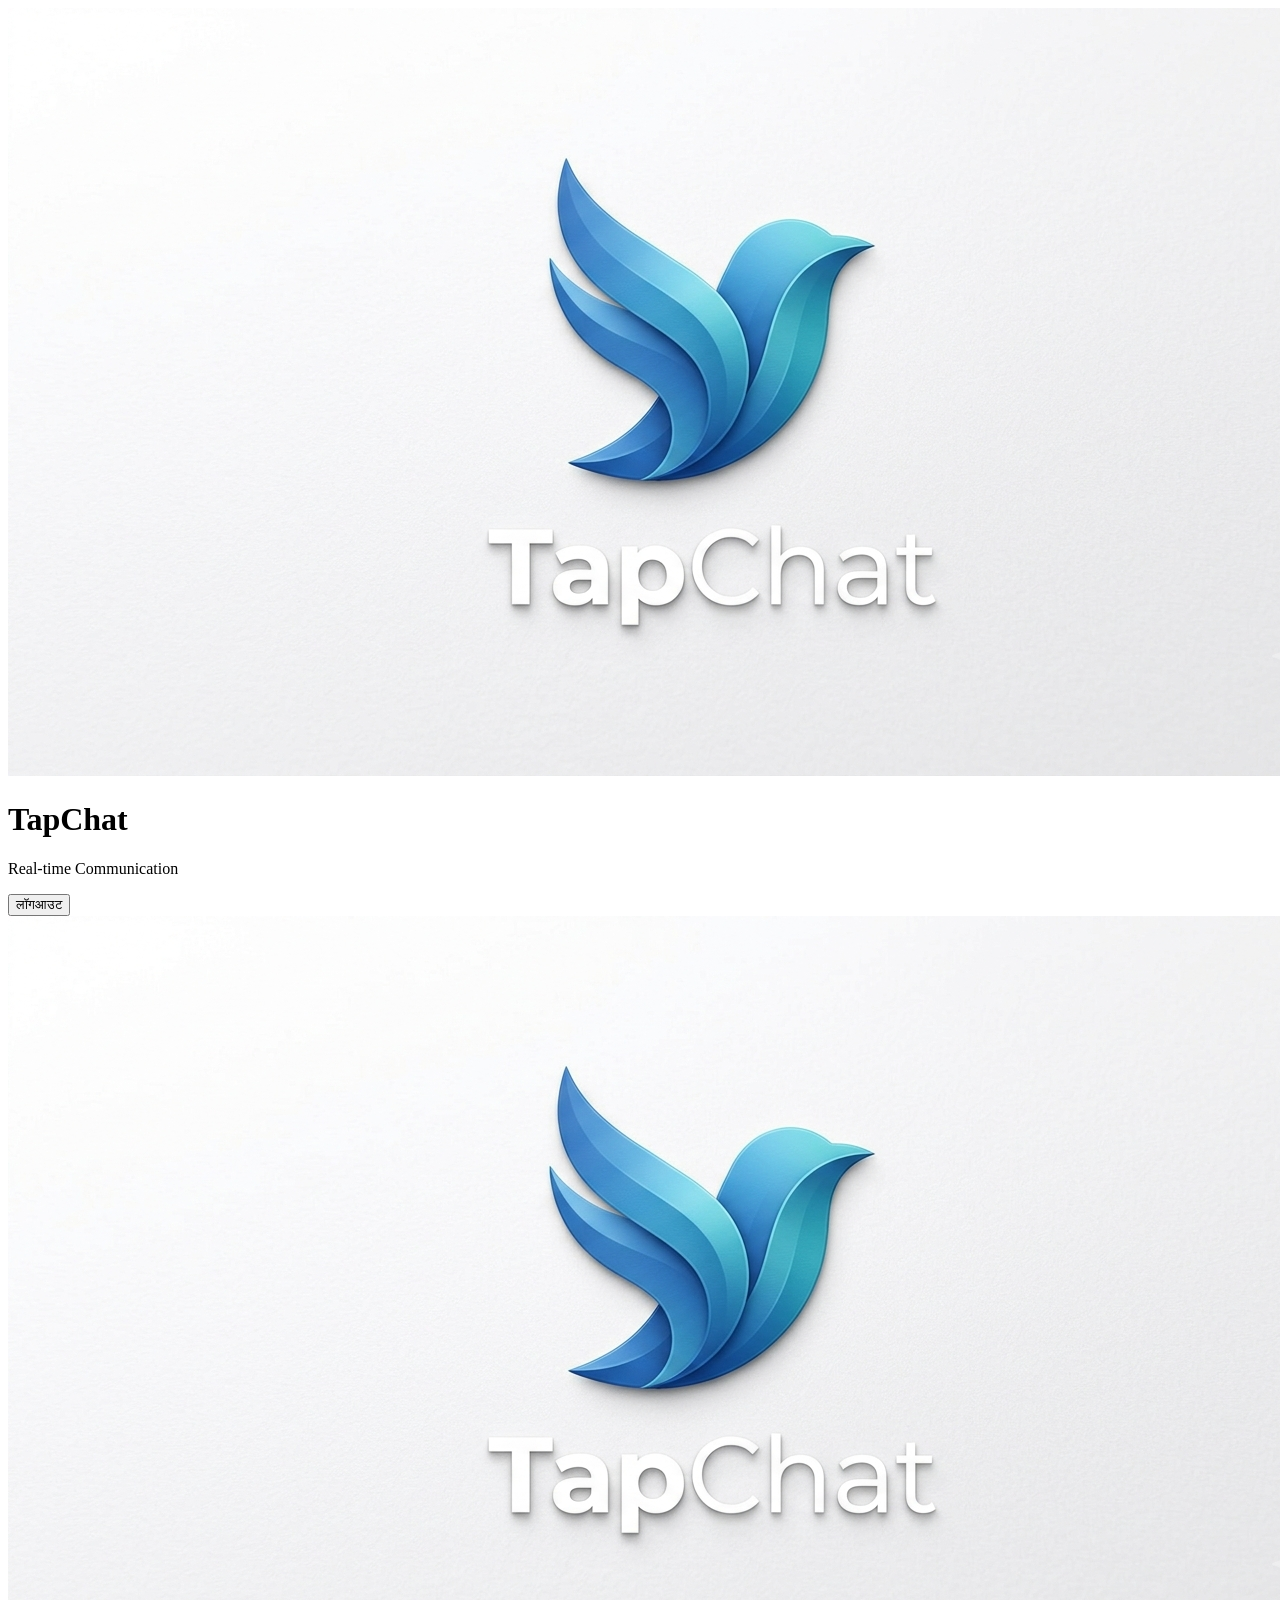
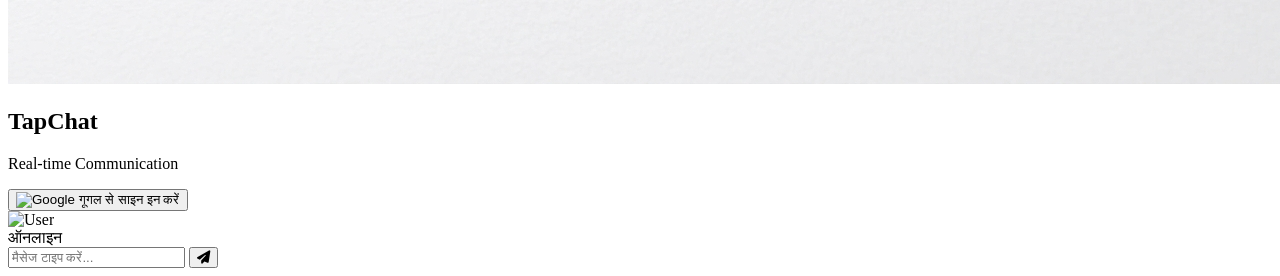
==== commit 05962f37: "Update index.html" ====
--- a/index.html
+++ b/index.html
@@ -3,29 +3,25 @@
 <head>
     <meta charset="UTF-8">
     <meta name="viewport" content="width=device-width, initial-scale=1.0">
-    <title>TapChat - Official</title>
+    <title>TapChat - Real-time Communication</title>
     <!-- Tailwind CSS CDN -->
     <script src="https://cdn.tailwindcss.com"></script>
     <link rel="stylesheet" href="https://cdnjs.cloudflare.com/ajax/libs/font-awesome/6.4.0/css/all.min.css">
-    <style>
-        .bg-cyan-custom { background-color: #00BCD4; }
-        .text-cyan-custom { color: #00BCD4; }
-    </style>
 </head>
-<body class="bg-gray-100 min-h-screen flex items-center justify-center p-2 sm:p-4">
+<body class="bg-slate-100 min-h-screen flex items-center justify-center p-2 sm:p-4">
 
     <!-- App Container -->
-    <div class="w-full max-w-md bg-white rounded-3xl shadow-2xl overflow-hidden border border-gray-100 flex flex-col h-[92vh]">
+    <div class="w-full max-w-md bg-white rounded-3xl shadow-2xl overflow-hidden border border-slate-200 flex flex-col h-[92vh]">
         
         <!-- Header -->
-        <div class="bg-cyan-custom text-white p-4 flex justify-between items-center shadow-md">
+        <div class="bg-gradient-to-r from-sky-500 to-blue-600 text-white p-4 flex justify-between items-center shadow-md">
             <div class="flex items-center gap-3">
-                <div class="w-10 h-10 bg-white text-cyan-custom rounded-2xl flex items-center justify-center shadow-md font-extrabold text-xl">
-                    <i class="fa-solid fa-bolt"></i>
+                <div class="w-10 h-10 bg-white rounded-2xl p-1 flex items-center justify-center shadow-inner overflow-hidden">
+                    <img src="logo.png" alt="TapChat Logo" class="w-full h-full object-contain">
                 </div>
                 <div>
-                    <h1 class="text-xl font-extrabold tracking-wide">TapChat</h1>
-                    <p class="text-[10px] text-cyan-100 font-medium">रियल-टाइम चैट ऐप</p>
+                    <h1 class="text-xl font-bold tracking-wide">TapChat</h1>
+                    <p class="text-[10px] text-sky-100 font-medium">Real-time Communication</p>
                 </div>
             </div>
             <button id="logoutBtn" class="hidden text-xs bg-white/20 hover:bg-white/30 text-white px-3 py-1.5 rounded-full font-semibold transition border border-white/30">
@@ -34,15 +30,15 @@
         </div>
 
         <!-- Login Screen -->
-        <div id="loginSection" class="flex-1 flex flex-col justify-center items-center p-6 text-center space-y-6">
-            <div class="w-24 h-24 bg-cyan-50 text-cyan-custom rounded-3xl flex items-center justify-center text-5xl shadow-lg border border-cyan-100">
-                <i class="fa-solid fa-bolt"></i>
+        <div id="loginSection" class="flex-1 flex flex-col justify-center items-center p-6 text-center space-y-6 bg-gradient-to-b from-sky-50/50 to-white">
+            <div class="w-32 h-32 bg-white rounded-3xl p-2 flex items-center justify-center shadow-xl border border-sky-100 overflow-hidden">
+                <img src="logo.png" alt="TapChat Logo" class="w-full h-full object-contain">
             </div>
             <div>
-                <h2 class="text-2xl font-bold text-gray-800">TapChat में स्वागत है</h2>
-                <p class="text-gray-500 text-sm mt-1">दोस्तों के साथ तुरंत चैट करना शुरू करें</p>
+                <h2 class="text-2xl font-extrabold text-slate-800">TapChat</h2>
+                <p class="text-slate-500 text-xs tracking-wider uppercase mt-1 font-semibold">Real-time Communication</p>
             </div>
-            <button id="googleLoginBtn" class="w-full flex items-center justify-center gap-3 bg-white border border-gray-300 text-gray-700 font-semibold py-3.5 px-4 rounded-2xl shadow-sm hover:bg-gray-50 transition active:scale-95">
+            <button id="googleLoginBtn" class="w-full flex items-center justify-center gap-3 bg-white border border-slate-200 text-slate-700 font-bold py-3.5 px-4 rounded-2xl shadow-sm hover:bg-slate-50 transition active:scale-95">
                 <img src="https://www.svgrepo.com/show/475656/google-color.svg" class="w-5 h-5" alt="Google">
                 गूगल से साइन इन करें
             </button>
@@ -50,27 +46,23 @@
 
         <!-- Main Chat Area -->
         <div id="chatSection" class="hidden flex-1 flex flex-col h-full overflow-hidden bg-slate-50">
-            
-            <!-- User Bar -->
-            <div class="bg-white border-b border-gray-200 px-4 py-2.5 flex items-center gap-3 shadow-sm">
-                <img id="userPhoto" class="w-9 h-9 rounded-full border-2 border-cyan-400 object-cover" src="" alt="User">
+            <div class="bg-white border-b border-slate-200 px-4 py-3 flex items-center gap-3 shadow-sm">
+                <img id="userPhoto" class="w-9 h-9 rounded-full border-2 border-sky-500 object-cover" src="" alt="User">
                 <div class="flex flex-col">
-                    <span id="userName" class="text-sm font-bold text-gray-800"></span>
-                    <span class="text-[10px] text-green-500 font-semibold flex items-center gap-1">
-                        <span class="w-1.5 h-1.5 bg-green-500 rounded-full animate-pulse"></span> ऑनलाइन
+                    <span id="userName" class="text-sm font-bold text-slate-800"></span>
+                    <span class="text-[10px] text-emerald-500 font-semibold flex items-center gap-1">
+                        <span class="w-2 h-2 bg-emerald-500 rounded-full animate-pulse"></span> ऑनलाइन
                     </span>
                 </div>
             </div>
 
-            <!-- Messages List -->
             <div id="messagesContainer" class="flex-1 p-4 overflow-y-auto space-y-3">
-                <!-- Messages will appear here -->
+                <!-- Messages -->
             </div>
 
-            <!-- Send Input -->
-            <form id="messageForm" class="p-3 bg-white border-t border-gray-200 flex items-center gap-2">
-                <input id="messageInput" type="text" placeholder="मैसेज लिखें..." required class="flex-1 bg-gray-100 text-sm rounded-full px-4 py-3 outline-none focus:ring-2 focus:ring-cyan-400 border border-gray-200">
-                <button type="submit" class="bg-cyan-custom text-white w-11 h-11 rounded-full flex items-center justify-center hover:opacity-90 active:scale-95 shadow-md">
+            <form id="messageForm" class="p-3 bg-white border-t border-slate-200 flex items-center gap-2">
+                <input id="messageInput" type="text" placeholder="मैसेज टाइप करें..." required class="flex-1 bg-slate-100 text-sm rounded-full px-4 py-3 outline-none focus:ring-2 focus:ring-sky-500 border border-slate-200">
+                <button type="submit" class="bg-gradient-to-r from-sky-500 to-blue-600 text-white w-11 h-11 rounded-full flex items-center justify-center hover:opacity-95 active:scale-95 shadow-md">
                     <i class="fa-solid fa-paper-plane text-sm"></i>
                 </button>
             </form>
@@ -78,7 +70,7 @@
 
     </div>
 
-    <!-- Firebase SDK Imports -->
+    <!-- Firebase Code -->
     <script type="module">
         import { initializeApp } from "https://www.gstatic.com/firebasejs/10.8.0/firebase-app.js";
         import { getAuth, GoogleAuthProvider, signInWithPopup, signOut, onAuthStateChanged } from "https://www.gstatic.com/firebasejs/10.8.0/firebase-auth.js";
@@ -164,8 +156,8 @@
                     const msgDiv = document.createElement('div');
                     msgDiv.className = `flex flex-col ${isMe ? 'items-end' : 'items-start'}`;
                     msgDiv.innerHTML = `
-                        <span class="text-[10px] text-gray-400 mb-0.5 px-1 font-medium">${data.name}</span>
-                        <div class="max-w-[80%] px-4 py-2.5 rounded-2xl text-sm shadow-sm ${isMe ? 'bg-cyan-custom text-white rounded-br-none font-medium' : 'bg-white text-gray-800 border border-gray-200 rounded-bl-none'}">
+                        <span class="text-[10px] text-slate-400 mb-0.5 px-1 font-medium">${data.name}</span>
+                        <div class="max-w-[80%] px-4 py-2.5 rounded-2xl text-sm shadow-sm ${isMe ? 'bg-gradient-to-r from-sky-500 to-blue-600 text-white rounded-br-none font-medium' : 'bg-white text-slate-800 border border-slate-200 rounded-bl-none'}">
                             ${data.text}
                         </div>
                     `;
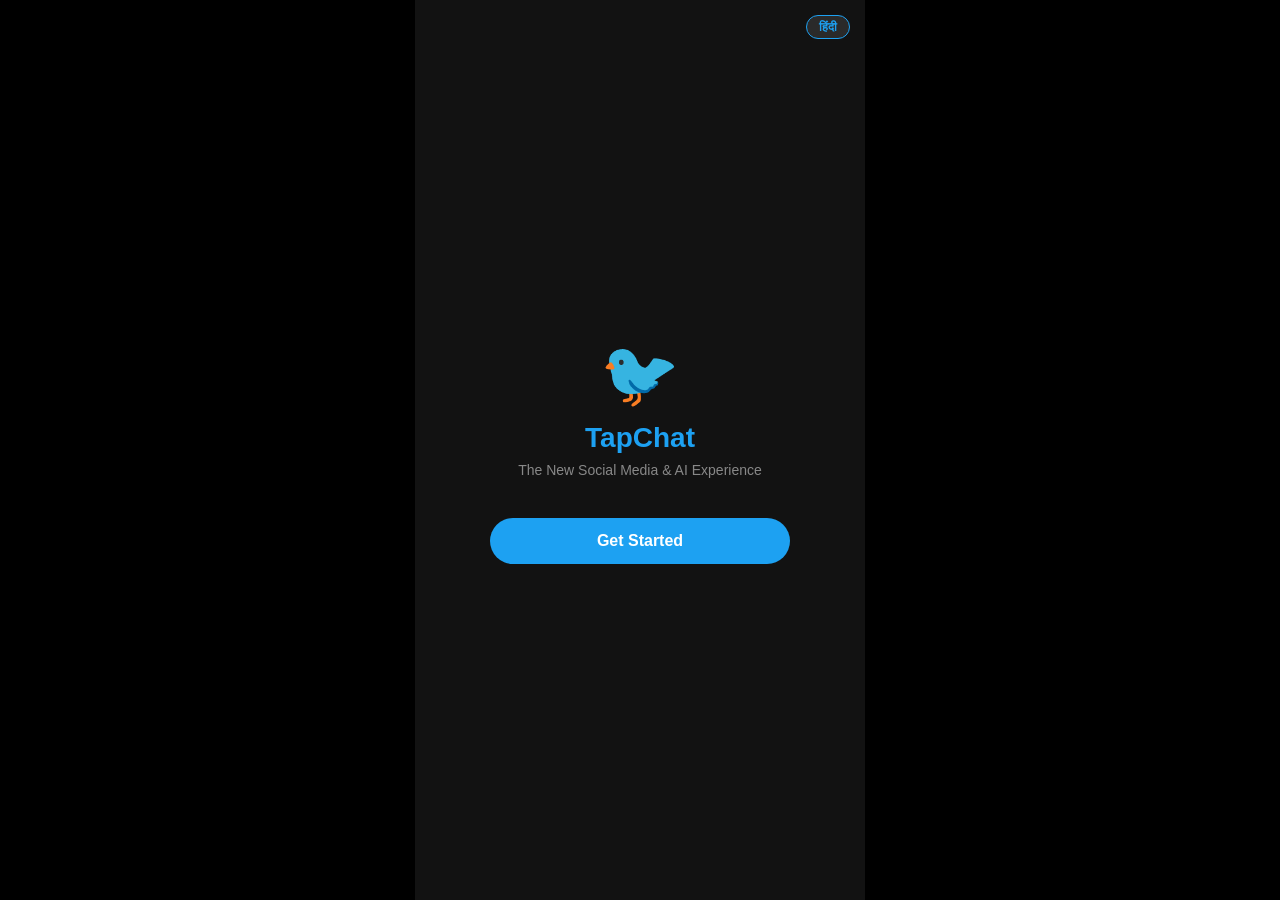
==== commit 1f9eaa2a: "Create index.html" ====
--- a/index.html
+++ b/index.html
@@ -1,171 +1,77 @@
 <!DOCTYPE html>
-<html lang="hi">
+<html lang="en">
 <head>
     <meta charset="UTF-8">
     <meta name="viewport" content="width=device-width, initial-scale=1.0">
-    <title>TapChat - Real-time Communication</title>
-    <!-- Tailwind CSS CDN -->
-    <script src="https://cdn.tailwindcss.com"></script>
-    <link rel="stylesheet" href="https://cdnjs.cloudflare.com/ajax/libs/font-awesome/6.4.0/css/all.min.css">
+    <title>TapChat - Welcome</title>
+    <link rel="stylesheet" href="css/style.css">
+    <style>
+        .splash-screen {
+            display: flex;
+            flex-direction: column;
+            align-items: center;
+            justify-content: center;
+            height: 100vh;
+            text-align: center;
+            background: #121212;
+            padding: 20px;
+        }
+        .logo { font-size: 64px; margin-bottom: 10px; }
+        .title { font-size: 28px; font-weight: bold; color: #1DA1F2; margin-bottom: 8px; }
+        .subtitle { color: #888; font-size: 14px; margin-bottom: 40px; }
+        .start-btn {
+            background: #1DA1F2;
+            color: white;
+            border: none;
+            padding: 14px 40px;
+            border-radius: 30px;
+            font-size: 16px;
+            font-weight: bold;
+            cursor: pointer;
+            width: 80%;
+            max-width: 300px;
+        }
+    </style>
 </head>
-<body class="bg-slate-100 min-h-screen flex items-center justify-center p-2 sm:p-4">
+<body>
 
-    <!-- App Container -->
-    <div class="w-full max-w-md bg-white rounded-3xl shadow-2xl overflow-hidden border border-slate-200 flex flex-col h-[92vh]">
-        
-        <!-- Header -->
-        <div class="bg-gradient-to-r from-sky-500 to-blue-600 text-white p-4 flex justify-between items-center shadow-md">
-            <div class="flex items-center gap-3">
-                <div class="w-10 h-10 bg-white rounded-2xl p-1 flex items-center justify-center shadow-inner overflow-hidden">
-                    <img src="logo.png" alt="TapChat Logo" class="w-full h-full object-contain">
-                </div>
-                <div>
-                    <h1 class="text-xl font-bold tracking-wide">TapChat</h1>
-                    <p class="text-[10px] text-sky-100 font-medium">Real-time Communication</p>
-                </div>
-            </div>
-            <button id="logoutBtn" class="hidden text-xs bg-white/20 hover:bg-white/30 text-white px-3 py-1.5 rounded-full font-semibold transition border border-white/30">
-                लॉगआउट
-            </button>
-        </div>
-
-        <!-- Login Screen -->
-        <div id="loginSection" class="flex-1 flex flex-col justify-center items-center p-6 text-center space-y-6 bg-gradient-to-b from-sky-50/50 to-white">
-            <div class="w-32 h-32 bg-white rounded-3xl p-2 flex items-center justify-center shadow-xl border border-sky-100 overflow-hidden">
-                <img src="logo.png" alt="TapChat Logo" class="w-full h-full object-contain">
-            </div>
-            <div>
-                <h2 class="text-2xl font-extrabold text-slate-800">TapChat</h2>
-                <p class="text-slate-500 text-xs tracking-wider uppercase mt-1 font-semibold">Real-time Communication</p>
-            </div>
-            <button id="googleLoginBtn" class="w-full flex items-center justify-center gap-3 bg-white border border-slate-200 text-slate-700 font-bold py-3.5 px-4 rounded-2xl shadow-sm hover:bg-slate-50 transition active:scale-95">
-                <img src="https://www.svgrepo.com/show/475656/google-color.svg" class="w-5 h-5" alt="Google">
-                गूगल से साइन इन करें
-            </button>
-        </div>
-
-        <!-- Main Chat Area -->
-        <div id="chatSection" class="hidden flex-1 flex flex-col h-full overflow-hidden bg-slate-50">
-            <div class="bg-white border-b border-slate-200 px-4 py-3 flex items-center gap-3 shadow-sm">
-                <img id="userPhoto" class="w-9 h-9 rounded-full border-2 border-sky-500 object-cover" src="" alt="User">
-                <div class="flex flex-col">
-                    <span id="userName" class="text-sm font-bold text-slate-800"></span>
-                    <span class="text-[10px] text-emerald-500 font-semibold flex items-center gap-1">
-                        <span class="w-2 h-2 bg-emerald-500 rounded-full animate-pulse"></span> ऑनलाइन
-                    </span>
-                </div>
-            </div>
-
-            <div id="messagesContainer" class="flex-1 p-4 overflow-y-auto space-y-3">
-                <!-- Messages -->
-            </div>
-
-            <form id="messageForm" class="p-3 bg-white border-t border-slate-200 flex items-center gap-2">
-                <input id="messageInput" type="text" placeholder="मैसेज टाइप करें..." required class="flex-1 bg-slate-100 text-sm rounded-full px-4 py-3 outline-none focus:ring-2 focus:ring-sky-500 border border-slate-200">
-                <button type="submit" class="bg-gradient-to-r from-sky-500 to-blue-600 text-white w-11 h-11 rounded-full flex items-center justify-center hover:opacity-95 active:scale-95 shadow-md">
-                    <i class="fa-solid fa-paper-plane text-sm"></i>
-                </button>
-            </form>
-        </div>
-
+<div class="app-container">
+    <div style="position: absolute; top: 15px; right: 15px; z-index: 20;">
+        <button onclick="toggleLanguage()" class="lang-btn" id="langBtn">हिंदी</button>
     </div>
 
-    <!-- Firebase Code -->
-    <script type="module">
-        import { initializeApp } from "https://www.gstatic.com/firebasejs/10.8.0/firebase-app.js";
-        import { getAuth, GoogleAuthProvider, signInWithPopup, signOut, onAuthStateChanged } from "https://www.gstatic.com/firebasejs/10.8.0/firebase-auth.js";
-        import { getFirestore, collection, addDoc, query, orderBy, onSnapshot, serverTimestamp } from "https://www.gstatic.com/firebasejs/10.8.0/firebase-firestore.js";
+    <div class="splash-screen">
+        <div class="logo">🐦</div>
+        <div class="title">TapChat</div>
+        <div class="subtitle" id="subTitle">The New Social Media & AI Experience</div>
+        <button class="start-btn" onclick="window.location.href='login.html'" id="startBtn">Get Started</button>
+    </div>
+</div>
 
-        const firebaseConfig = {
-            apiKey: "AIzaSyAtK4US0eTXURt2Uutb9GYif_NclzXfhZM",
-            authDomain: "tapchat-official.firebaseapp.com",
-            projectId: "tapchat-official",
-            storageBucket: "tapchat-official.firebasestorage.app",
-            messagingSenderId: "664579432894",
-            appId: "1:664579432894:web:94a1f0fcec86e5883f99ef",
-            measurementId: "G-34ZYS900TV"
-        };
+<script>
+    let currentLang = localStorage.getItem('tapchat_lang') || 'en';
+    
+    function updateText() {
+        if(currentLang === 'hi') {
+            document.getElementById('subTitle').innerText = "सोशल मीडिया और AI का नया अनुभव";
+            document.getElementById('startBtn').innerText = "शुरू करें";
+            document.getElementById('langBtn').innerText = "English";
+        } else {
+            document.getElementById('subTitle').innerText = "The New Social Media & AI Experience";
+            document.getElementById('startBtn').innerText = "Get Started";
+            document.getElementById('langBtn').innerText = "हिंदी";
+        }
+    }
 
-        const app = initializeApp(firebaseConfig);
-        const auth = getAuth(app);
-        const db = getFirestore(app);
-        const provider = new GoogleAuthProvider();
+    function toggleLanguage() {
+        currentLang = currentLang === 'en' ? 'hi' : 'en';
+        localStorage.setItem('tapchat_lang', currentLang);
+        updateText();
+    }
 
-        const loginSection = document.getElementById('loginSection');
-        const chatSection = document.getElementById('chatSection');
-        const googleLoginBtn = document.getElementById('googleLoginBtn');
-        const logoutBtn = document.getElementById('logoutBtn');
-        const userName = document.getElementById('userName');
-        const userPhoto = document.getElementById('userPhoto');
-        const messageForm = document.getElementById('messageForm');
-        const messageInput = document.getElementById('messageInput');
-        const messagesContainer = document.getElementById('messagesContainer');
+    updateText();
+</script>
 
-        googleLoginBtn.addEventListener('click', () => {
-            signInWithPopup(auth, provider).catch(error => alert("Login Error: " + error.message));
-        });
-
-        logoutBtn.addEventListener('click', () => {
-            signOut(auth);
-        });
-
-        onAuthStateChanged(auth, user => {
-            if (user) {
-                loginSection.classList.add('hidden');
-                chatSection.classList.remove('hidden');
-                chatSection.classList.add('flex');
-                logoutBtn.classList.remove('hidden');
-                userName.textContent = user.displayName || 'यूज़र';
-                userPhoto.src = user.photoURL || 'https://via.placeholder.com/150';
-                loadMessages();
-            } else {
-                loginSection.classList.remove('hidden');
-                chatSection.classList.add('hidden');
-                chatSection.classList.remove('flex');
-                logoutBtn.classList.add('hidden');
-            }
-        });
-
-        messageForm.addEventListener('submit', async (e) => {
-            e.preventDefault();
-            const text = messageInput.value.trim();
-            if (!text) return;
-
-            messageInput.value = '';
-
-            try {
-                await addDoc(collection(db, "messages"), {
-                    text: text,
-                    uid: auth.currentUser.uid,
-                    name: auth.currentUser.displayName || 'अनाम',
-                    timestamp: serverTimestamp()
-                });
-            } catch (err) {
-                console.error("Error sending message: ", err);
-            }
-        });
-
-        function loadMessages() {
-            const q = query(collection(db, "messages"), orderBy("timestamp", "asc"));
-            onSnapshot(q, (snapshot) => {
-                messagesContainer.innerHTML = '';
-                snapshot.forEach((doc) => {
-                    const data = doc.data();
-                    const isMe = data.uid === auth.currentUser?.uid;
-                    
-                    const msgDiv = document.createElement('div');
-                    msgDiv.className = `flex flex-col ${isMe ? 'items-end' : 'items-start'}`;
-                    msgDiv.innerHTML = `
-                        <span class="text-[10px] text-slate-400 mb-0.5 px-1 font-medium">${data.name}</span>
-                        <div class="max-w-[80%] px-4 py-2.5 rounded-2xl text-sm shadow-sm ${isMe ? 'bg-gradient-to-r from-sky-500 to-blue-600 text-white rounded-br-none font-medium' : 'bg-white text-slate-800 border border-slate-200 rounded-bl-none'}">
-                            ${data.text}
-                        </div>
-                    `;
-                    messagesContainer.appendChild(msgDiv);
-                });
-                messagesContainer.scrollTop = messagesContainer.scrollHeight;
-            });
-        }
-    </script>
 </body>
 </html>
+
--- a/css/style.css
+++ b/css/style.css
@@ -0,0 +1,228 @@
+* {
+    box-sizing: border-box;
+    margin: 0;
+    padding: 0;
+    font-family: -apple-system, BlinkMacSystemFont, "Segoe UI", Roboto, sans-serif;
+}
+
+body {
+    background-color: #000000;
+    color: #ffffff;
+    display: flex;
+    justify-content: center;
+    align-items: center;
+    min-height: 100vh;
+    overflow: hidden;
+}
+
+.app-container {
+    width: 100%;
+    max-width: 450px;
+    height: 100vh;
+    background: #121212;
+    display: flex;
+    flex-direction: column;
+    position: relative;
+    box-shadow: 0 0 20px rgba(0,0,0,0.8);
+}
+
+.app-header {
+    background-color: #1a1a1a;
+    color: #1DA1F2;
+    padding: 14px 18px;
+    display: flex;
+    justify-content: space-between;
+    align-items: center;
+    font-weight: bold;
+    font-size: 20px;
+    border-bottom: 1px solid #2a2a2a;
+    z-index: 10;
+}
+
+.lang-btn {
+    background: #2a2a2a;
+    color: #1DA1F2;
+    border: 1px solid #1DA1F2;
+    padding: 4px 12px;
+    border-radius: 15px;
+    font-size: 12px;
+    cursor: pointer;
+    font-weight: bold;
+}
+.lang-btn:hover {
+    background: #1DA1F2;
+    color: white;
+}
+
+.tab-content {
+    flex: 1;
+    overflow-y: auto;
+    display: none;
+    position: relative;
+}
+
+.active-tab {
+    display: flex;
+    flex-direction: column;
+}
+
+.bottom-nav {
+    display: flex;
+    justify-content: space-around;
+    background: #1a1a1a;
+    padding: 10px 0;
+    border-top: 1px solid #2a2a2a;
+    z-index: 10;
+}
+
+.nav-btn {
+    color: #888;
+    background: none;
+    border: none;
+    font-size: 11px;
+    cursor: pointer;
+    display: flex;
+    flex-direction: column;
+    align-items: center;
+    gap: 4px;
+}
+
+.nav-btn.active {
+    color: #1DA1F2;
+    font-weight: bold;
+}
+
+.nav-icon {
+    font-size: 20px;
+}
+
+.fab-btn {
+    position: absolute;
+    bottom: 70px;
+    right: 20px;
+    width: 56px;
+    height: 56px;
+    background: #1DA1F2;
+    border-radius: 50%;
+    display: flex;
+    align-items: center;
+    justify-content: center;
+    font-size: 28px;
+    color: white;
+    border: none;
+    box-shadow: 0 4px 12px rgba(29, 161, 242, 0.4);
+    cursor: pointer;
+    z-index: 100;
+}
+
+.post-card {
+    background: #1e1e1e;
+    margin: 12px;
+    padding: 14px;
+    border-radius: 12px;
+    border: 1px solid #2a2a2a;
+}
+
+.post-header {
+    display: flex;
+    align-items: center;
+    gap: 10px;
+    margin-bottom: 10px;
+}
+
+.avatar {
+    width: 40px;
+    height: 40px;
+    background: #1DA1F2;
+    border-radius: 50%;
+    display: flex;
+    align-items: center;
+    justify-content: center;
+    font-weight: bold;
+    color: white;
+}
+
+.reels-feed {
+    height: 100%;
+    overflow-y: scroll;
+    snap-type: y mandatory;
+    scroll-behavior: smooth;
+    background: #000;
+}
+
+.reel-box {
+    height: 100%;
+    width: 100%;
+    snap-align: start;
+    position: relative;
+    display: flex;
+    align-items: center;
+    justify-content: center;
+}
+
+.reel-video {
+    width: 100%;
+    height: 100%;
+    object-fit: cover;
+}
+
+.reel-overlay {
+    position: absolute;
+    bottom: 25px;
+    left: 15px;
+    right: 15px;
+    display: flex;
+    justify-content: space-between;
+    align-items: flex-end;
+    color: white;
+    text-shadow: 0 2px 4px rgba(0,0,0,0.8);
+}
+
+.chat-area {
+    flex: 1;
+    padding: 15px;
+    overflow-y: auto;
+    display: flex;
+    flex-direction: column;
+    gap: 12px;
+}
+
+.msg {
+    max-width: 80%;
+    padding: 12px 16px;
+    border-radius: 16px;
+    font-size: 14px;
+    line-height: 1.4;
+}
+
+.user-msg {
+    align-self: flex-end;
+    background: #1DA1F2;
+    color: white;
+    border-bottom-right-radius: 4px;
+}
+
+.bot-msg {
+    align-self: flex-start;
+    background: #2a2a2a;
+    color: white;
+    border-bottom-left-radius: 4px;
+}
+
+.input-bar {
+    display: flex;
+    padding: 12px;
+    background: #1a1a1a;
+    gap: 8px;
+    border-top: 1px solid #2a2a2a;
+}
+
+.chat-input {
+    flex: 1;
+    padding: 12px 16px;
+    border-radius: 24px;
+    border: none;
+    background: #2a2a2a;
+    color: white;
+    outline: none;
+}
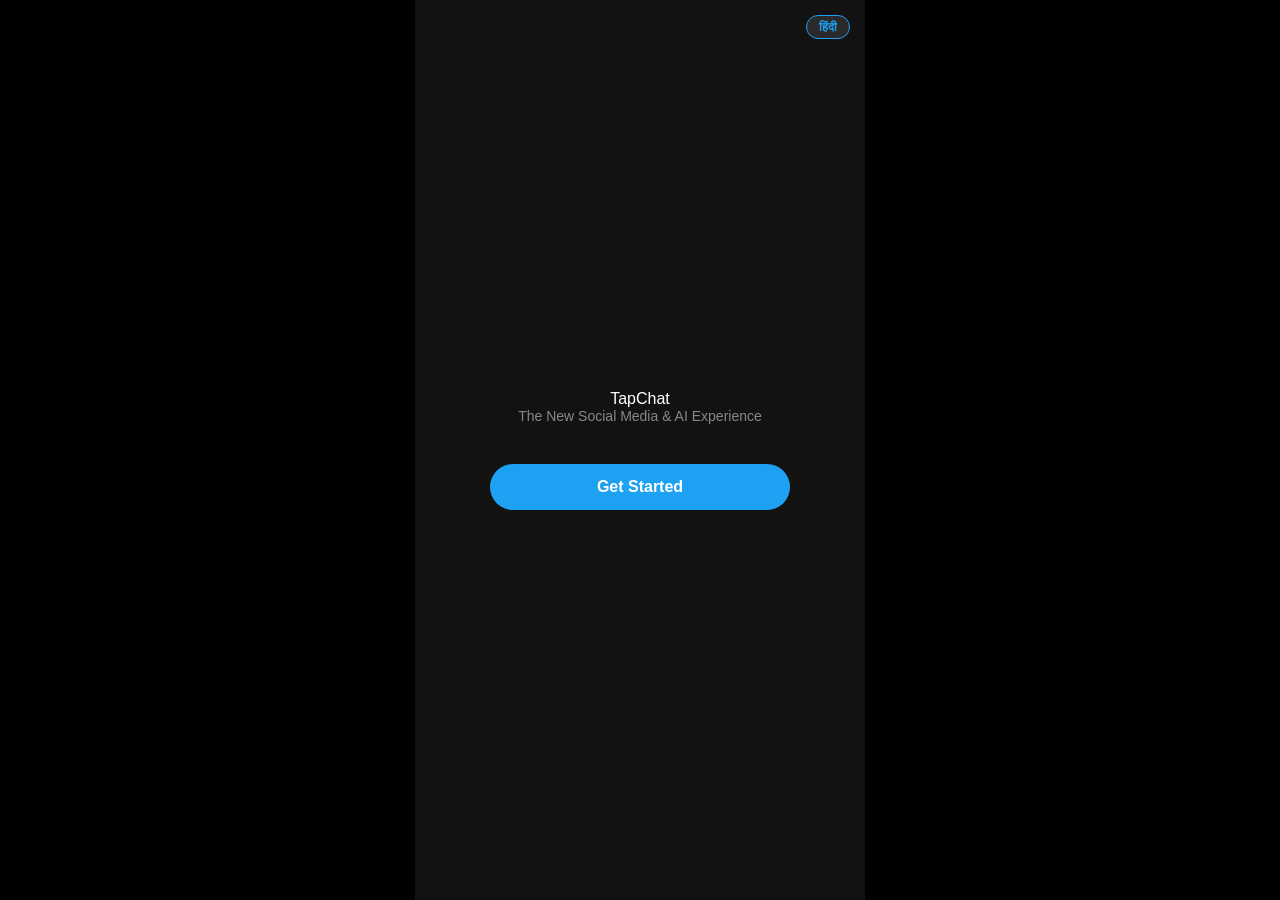
==== commit cf12a192: "Update index.html" ====
--- a/index.html
+++ b/index.html
@@ -41,7 +41,7 @@
     </div>
 
     <div class="splash-screen">
-        <div class="logo">🐦</div>
+        <div class="logo.png"
         <div class="title">TapChat</div>
         <div class="subtitle" id="subTitle">The New Social Media & AI Experience</div>
         <button class="start-btn" onclick="window.location.href='login.html'" id="startBtn">Get Started</button>
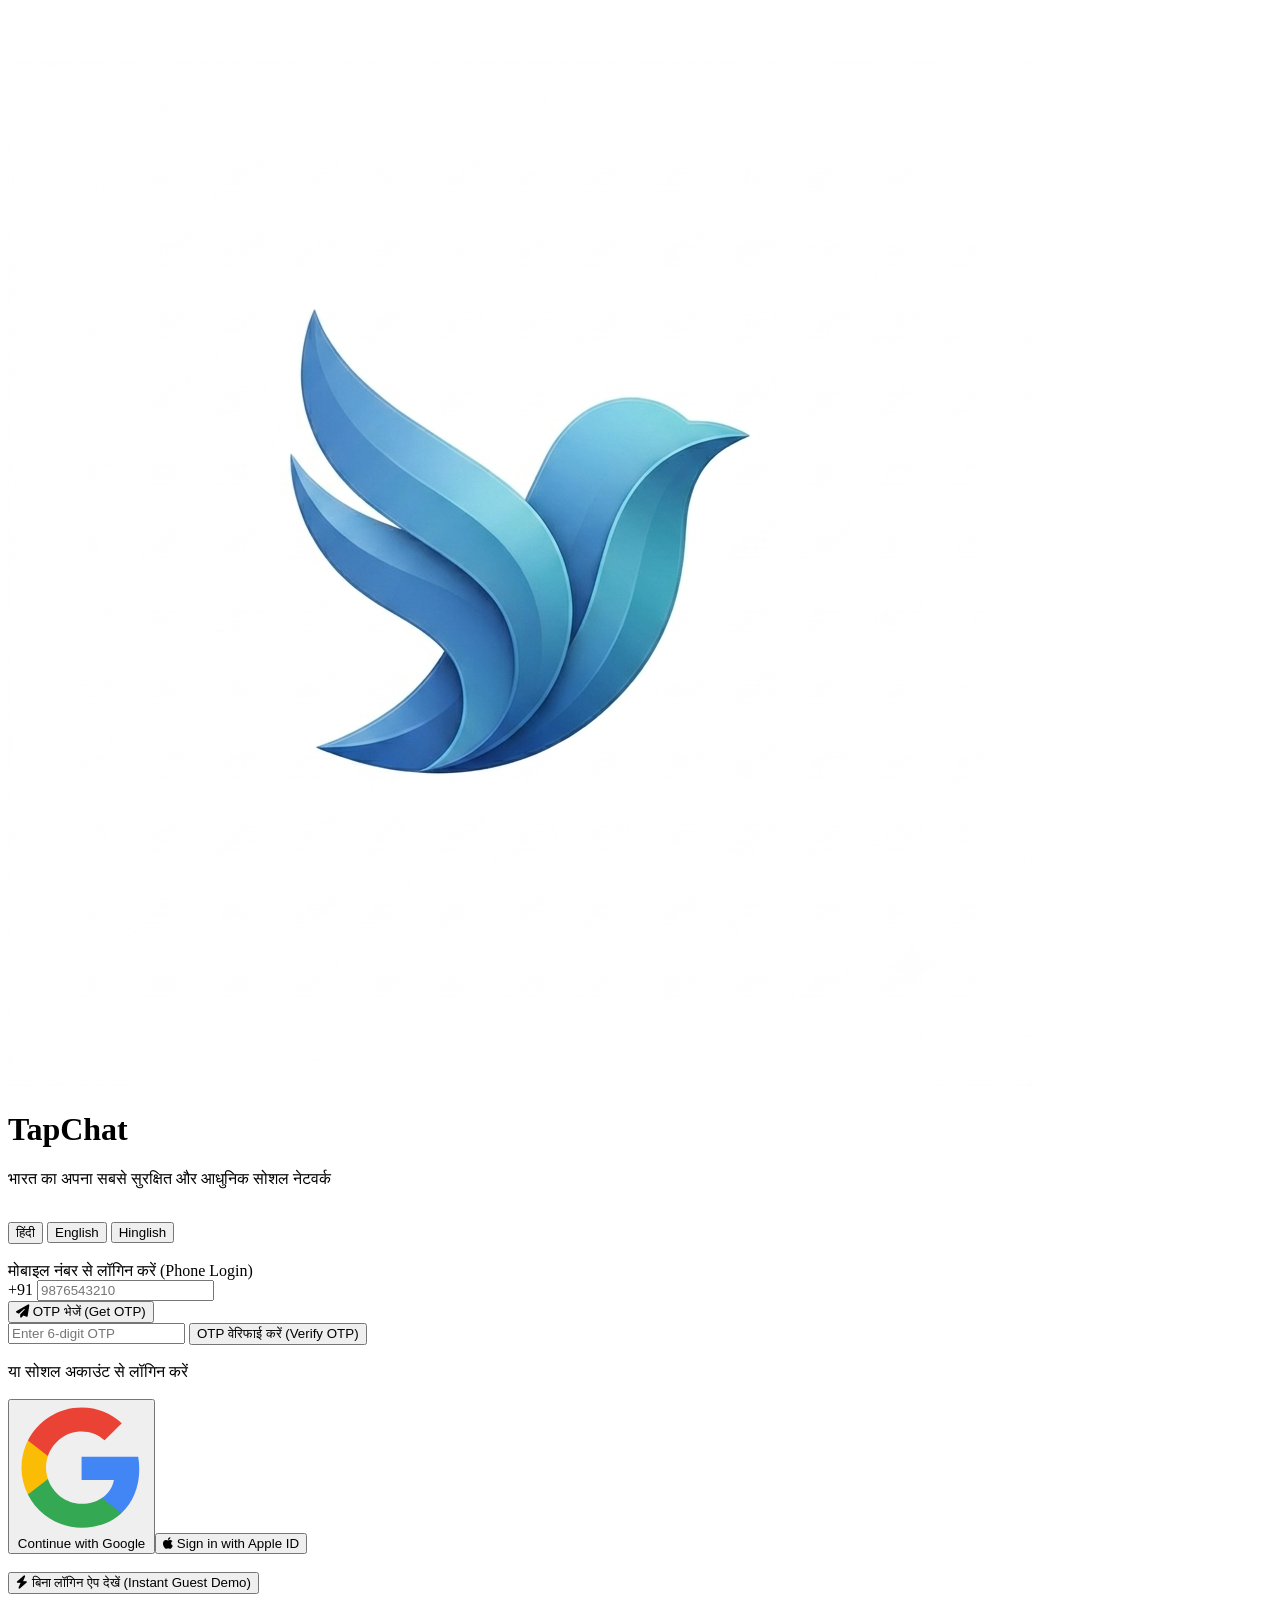
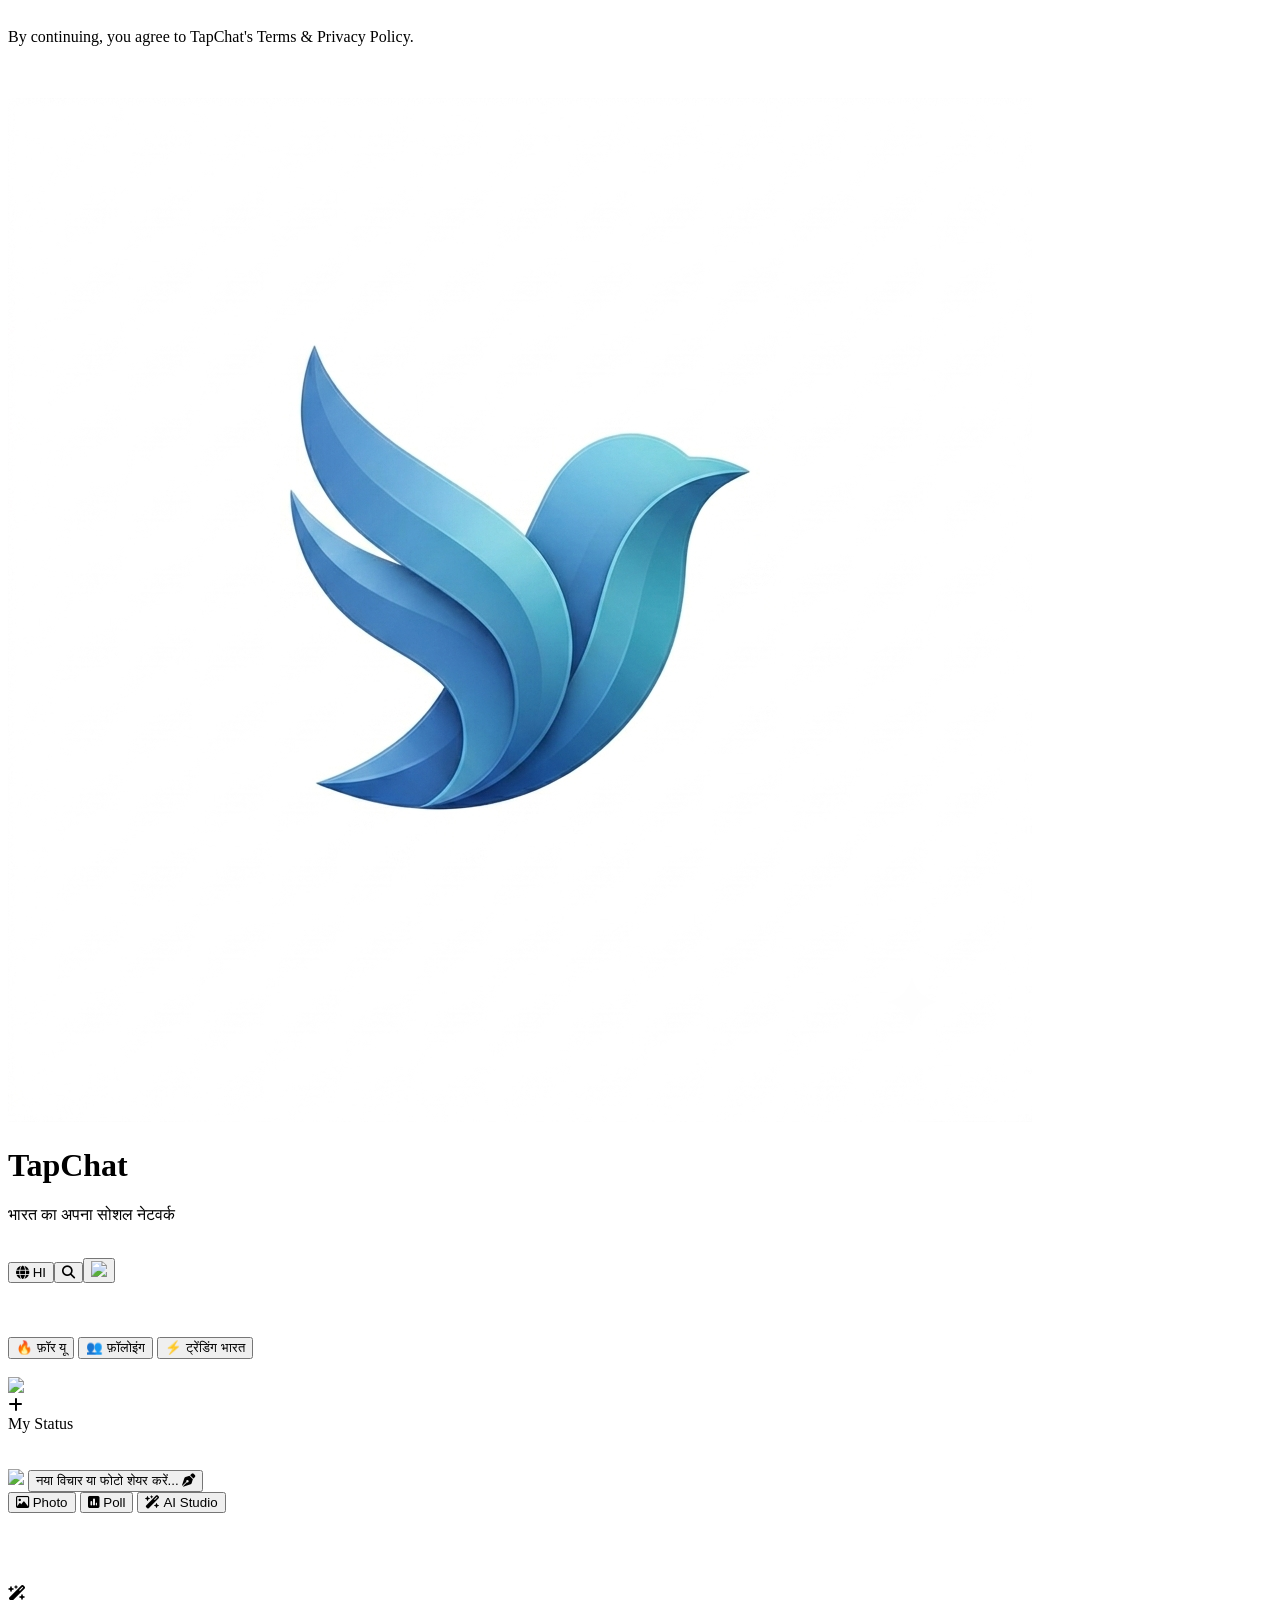
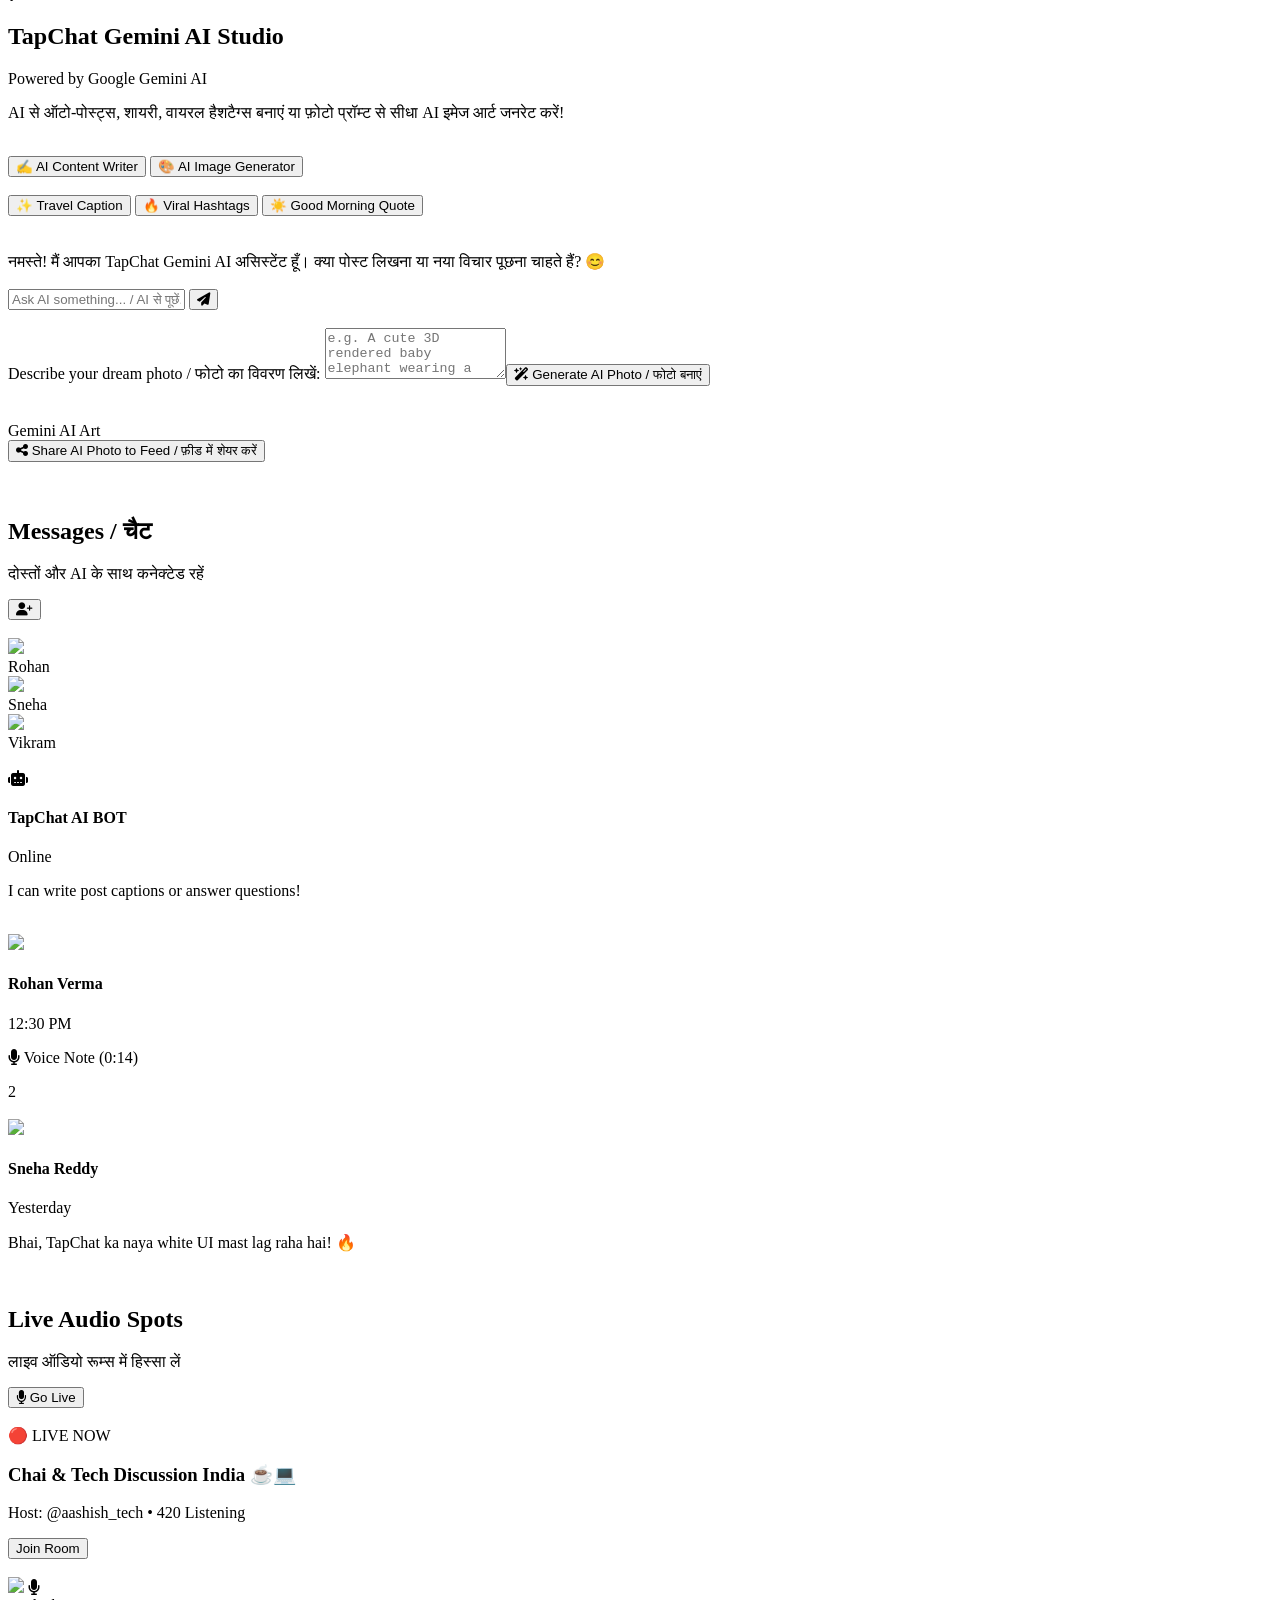
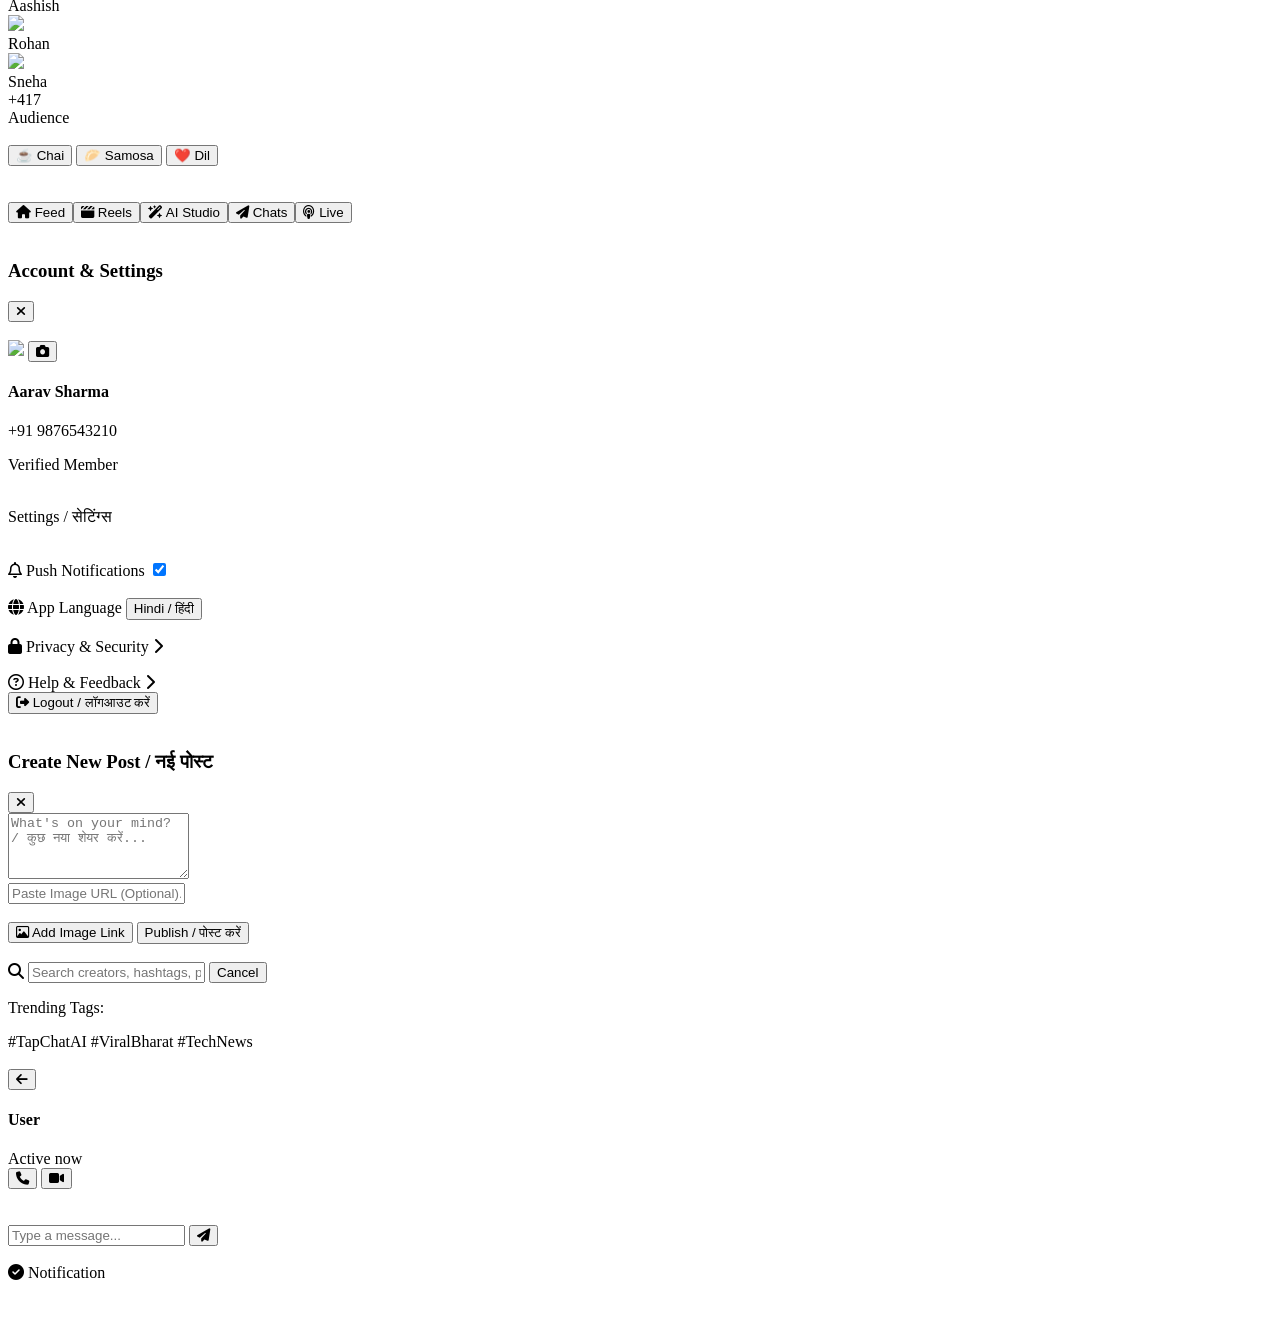
==== commit 35537635: "Update index.html" ====
--- a/index.html
+++ b/index.html
@@ -1,77 +1,1168 @@
 <!DOCTYPE html>
-<html lang="en">
+<html lang="hi" class="h-full">
 <head>
-    <meta charset="UTF-8">
-    <meta name="viewport" content="width=device-width, initial-scale=1.0">
-    <title>TapChat - Welcome</title>
-    <link rel="stylesheet" href="css/style.css">
-    <style>
-        .splash-screen {
-            display: flex;
-            flex-direction: column;
-            align-items: center;
-            justify-content: center;
-            height: 100vh;
-            text-align: center;
-            background: #121212;
-            padding: 20px;
-        }
-        .logo { font-size: 64px; margin-bottom: 10px; }
-        .title { font-size: 28px; font-weight: bold; color: #1DA1F2; margin-bottom: 8px; }
-        .subtitle { color: #888; font-size: 14px; margin-bottom: 40px; }
-        .start-btn {
-            background: #1DA1F2;
-            color: white;
-            border: none;
-            padding: 14px 40px;
-            border-radius: 30px;
-            font-size: 16px;
-            font-weight: bold;
-            cursor: pointer;
-            width: 80%;
-            max-width: 300px;
-        }
-    </style>
+<meta charset="UTF-8">
+<meta name="viewport" content="width=device-width, initial-scale=1.0">
+<title>TapChat - Bharat's Modern Social Network</title>
+<!-- Tailwind CSS -->
+<script src="https://cdn.tailwindcss.com"></script>
+<!-- FontAwesome Icons -->
+<link rel="stylesheet" href="https://cdnjs.cloudflare.com/ajax/libs/font-awesome/6.4.0/css/all.min.css">
+<!-- Google Fonts: Outfit & Inter -->
+<link href="https://fonts.googleapis.com/css2?family=Inter:wght@300;400;500;600;700;800&family=Outfit:wght@400;500;600;700;800;900&display=swap" rel="stylesheet">
+​<!-- Firebase SDKs (Compat Version) -->
+<script src="https://www.gstatic.com/firebasejs/9.23.0/firebase-app-compat.js"></script>
+<script src="https://www.gstatic.com/firebasejs/9.23.0/firebase-auth-compat.js"></script>
+<script src="https://www.gstatic.com/firebasejs/9.23.0/firebase-firestore-compat.js"></script>
+​<script>
+tailwind.config = {
+theme: {
+extend: {
+colors: {
+brand: {
+50: '#f0f3ff',
+100: '#e0e7ff',
+500: '#6366f1',
+600: '#4f46e5',
+700: '#4338ca',
+},
+lightBg: '#f8fafc',
+cardBg: '#ffffff',
+},
+fontFamily: {
+sans: ['Inter', 'sans-serif'],
+heading: ['Outfit', 'sans-serif'],
+}
+}
+}
+}
+</script>
+<style>
+.hide-scrollbar::-webkit-scrollbar { display: none; }
+.hide-scrollbar { -ms-overflow-style: none; scrollbar-width: none; }
+.reel-container { scroll-snap-type: y mandatory; }
+.reel-card { scroll-snap-align: start; }
+​.glass-light {
+background: rgba(255, 255, 255, 0.95);
+backdrop-filter: blur(16px);
+-webkit-backdrop-filter: blur(16px);
+border: 1px solid rgba(226, 232, 240, 0.9);
+}
+​.active-story-ring {
+background: linear-gradient(45deg, #f59e0b, #ec4899, #6366f1);
+padding: 2px;
+}
+​@keyframes pulse-ring {
+0% { transform: scale(0.98); box-shadow: 0 0 0 0 rgba(244, 63, 94, 0.4); }
+70% { transform: scale(1.02); box-shadow: 0 0 0 10px rgba(244, 63, 94, 0); }
+100% { transform: scale(0.98); box-shadow: 0 0 0 0 rgba(244, 63, 94, 0); }
+}
+.pulse-live { animation: pulse-ring 2s infinite; }
+</style>
 </head>
-<body>
-
-<div class="app-container">
-    <div style="position: absolute; top: 15px; right: 15px; z-index: 20;">
-        <button onclick="toggleLanguage()" class="lang-btn" id="langBtn">हिंदी</button>
-    </div>
-
-    <div class="splash-screen">
-        <div class="logo.png"
-        <div class="title">TapChat</div>
-        <div class="subtitle" id="subTitle">The New Social Media & AI Experience</div>
-        <button class="start-btn" onclick="window.location.href='login.html'" id="startBtn">Get Started</button>
-    </div>
-</div>
-
+<body class="h-full bg-slate-100 font-sans text-slate-800 antialiased select-none overflow-hidden">
+​<!-- Invisible Recaptcha Container for Firebase Phone Auth -->
+<div id="recaptcha-container"></div>
+​<!-- ================= 1. AUTHENTICATION VIEW OVERLAY ================= -->
+<div id="authView" class="fixed inset-0 z-50 bg-slate-50/95 backdrop-blur-md flex items-center justify-center p-4 overflow-y-auto">
+<div class="w-full max-w-md bg-white rounded-3xl p-6 sm:p-8 shadow-2xl border border-slate-200/90 space-y-6">
+​<!-- App Logo & Title Header -->
+<div class="text-center space-y-2 flex flex-col items-center">
+<div class="inline-flex p-1 rounded-2xl bg-gradient-to-tr from-indigo-600 via-purple-600 to-pink-500 shadow-xl shadow-indigo-500/20 mb-1 w-16 h-16 items-center justify-center overflow-hidden">
+<img src="logo.png" alt="TapChat Logo" class="w-full h-full object-cover rounded-xl bg-white" onerror="this.onerror=null; this.parentElement.innerHTML='<i class=\'fa-solid fa-comments text-white text-3xl\'></i>';">
+</div>
+<h1 class="font-heading font-extrabold text-3xl text-slate-900 tracking-tight">TapChat</h1>
+<p id="authSubtitle" class="text-xs font-medium text-slate-500">भारत का अपना सबसे सुरक्षित और आधुनिक सोशल नेटवर्क</p>
+</div>
+​<!-- Language Switcher Bar in Auth -->
+<div class="flex items-center justify-center gap-2 bg-slate-100 p-1 rounded-2xl border border-slate-200">
+<button onclick="setLanguage('HI')" id="langBtnHI" class="flex-1 py-1.5 rounded-xl text-xs font-bold bg-white text-indigo-600 shadow-sm transition">हिंदी</button>
+<button onclick="setLanguage('EN')" id="langBtnEN" class="flex-1 py-1.5 rounded-xl text-xs font-medium text-slate-500 transition">English</button>
+<button onclick="setLanguage('HINGLISH')" id="langBtnHING" class="flex-1 py-1.5 rounded-xl text-xs font-medium text-slate-500 transition">Hinglish</button>
+</div>
+​<!-- LOGIN METHOD TABS -->
+<div class="space-y-4">
+<!-- Phone OTP Login Form -->
+<div id="phoneLoginForm" class="space-y-3">
+<label id="phoneInputLabel" class="text-xs font-semibold text-slate-700 block">मोबाइल नंबर से लॉगिन करें (Phone Login)</label>
+<div class="flex items-center gap-2">
+<span class="bg-slate-100 text-slate-700 px-3.5 py-3 rounded-2xl text-xs font-bold border border-slate-200">+91</span>
+<input type="tel" id="phoneNumber" placeholder="9876543210" class="flex-1 bg-slate-50 text-slate-900 px-4 py-3 rounded-2xl border border-slate-200 text-xs font-semibold focus:outline-none focus:border-indigo-600 focus:bg-white transition">
+</div>
+​<button onclick="sendOTP()" id="btnSendOtp" class="w-full py-3 bg-indigo-600 hover:bg-indigo-700 text-white rounded-2xl text-xs font-bold shadow-lg shadow-indigo-600/30 transition flex items-center justify-center gap-2">
+<i class="fa-solid fa-paper-plane"></i> <span id="labelSendOtp">OTP भेजें (Get OTP)</span>
+</button>
+​<!-- OTP Verification Box -->
+<div id="otpBox" class="hidden space-y-2 pt-2 border-t border-slate-100">
+<input type="text" id="otpCode" placeholder="Enter 6-digit OTP" class="w-full bg-slate-50 text-slate-900 px-4 py-3 rounded-2xl border border-slate-200 text-xs text-center font-bold tracking-widest focus:outline-none focus:border-indigo-600">
+<button onclick="verifyOTP()" class="w-full py-3 bg-emerald-600 hover:bg-emerald-700 text-white rounded-2xl text-xs font-bold shadow-lg shadow-emerald-600/20 transition">
+<span id="labelVerifyOtp">OTP वेरिफाई करें (Verify OTP)</span>
+</button>
+</div>
+</div>
+​<div class="relative flex items-center my-4">
+<div class="flex-grow border-t border-slate-200"></div>
+<span class="flex-shrink mx-3 text-[10px] font-bold text-slate-400 uppercase tracking-wider">या सोशल अकाउंट से लॉगिन करें</span>
+<div class="flex-grow border-t border-slate-200"></div>
+</div>
+​<!-- Google & Apple Social Login Buttons -->
+<div class="space-y-2.5">
+<!-- Google Login Button -->
+<button onclick="googleLogin()" class="w-full py-3 bg-white hover:bg-slate-50 text-slate-700 rounded-2xl border border-slate-200 text-xs font-bold shadow-sm transition flex items-center justify-center gap-3">
+<svg class="w-4 h-4" viewBox="0 0 24 24">
+<path fill="#4285F4" d="M22.56 12.25c0-.78-.07-1.53-.2-2.25H12v4.26h5.92c-.26 1.37-1.04 2.53-2.21 3.31v2.77h3.57c2.08-1.92 3.28-4.74 3.28-8.09z"/>
+<path fill="#34A853" d="M12 23c2.97 0 5.46-.98 7.28-2.66l-3.57-2.77c-.98.66-2.23 1.06-3.71 1.06-2.86 0-5.29-1.93-6.16-4.53H2.18v2.84C3.99 20.53 7.7 23 12 23z"/>
+<path fill="#FBBC05" d="M5.84 14.09c-.22-.66-.35-1.36-.35-2.09s.13-1.43.35-2.09V7.06H2.18C1.43 8.55 1 10.22 1 12s.43 3.45 1.18 4.94l2.85-2.22.81-.63z"/>
+<path fill="#EA4335" d="M12 5.38c1.62 0 3.06.56 4.21 1.64l3.15-3.15C17.45 2.09 14.97 1 12 1 7.7 1 3.99 3.47 2.18 7.06l3.66 2.84c.87-2.6 3.3-4.52 6.16-4.52z"/>
+</svg>
+<span>Continue with Google</span>
+</button>
+​<!-- Apple ID Login Button -->
+<button onclick="appleLogin()" class="w-full py-3 bg-slate-900 hover:bg-black text-white rounded-2xl text-xs font-bold shadow-md transition flex items-center justify-center gap-3">
+<i class="fa-brands fa-apple text-base"></i>
+<span>Sign in with Apple ID</span>
+</button>
+</div>
+​<!-- Instant Demo Access Button -->
+<div class="pt-2">
+<button onclick="enterDemoMode()" class="w-full py-2.5 bg-indigo-50 hover:bg-indigo-100 text-indigo-700 rounded-2xl text-xs font-bold border border-indigo-200 transition flex items-center justify-center gap-2">
+<i class="fa-solid fa-bolt text-amber-500"></i>
+<span id="labelDemoLogin">बिना लॉगिन ऐप देखें (Instant Guest Demo)</span>
+</button>
+</div>
+</div>
+​<p class="text-[10px] text-center text-slate-400">By continuing, you agree to TapChat's Terms & Privacy Policy.</p>
+</div>
+</div>
+​<!-- ================= 2. MAIN APPLICATION SHELL ================= -->
+<div id="appContainer" class="h-full max-w-md w-full mx-auto bg-slate-50 flex flex-col relative shadow-2xl border-x border-slate-200">
+​<!-- Top Navigation Header Bar -->
+<header class="h-16 bg-white/95 backdrop-blur-md border-b border-slate-200/80 sticky top-0 z-40 flex items-center justify-between px-4">
+<div class="flex items-center gap-2.5">
+<!-- Custom App Logo PNG in Header -->
+<div class="w-10 h-10 rounded-2xl bg-gradient-to-tr from-indigo-600 via-purple-600 to-pink-500 p-0.5 shadow-md shadow-indigo-500/20 cursor-pointer overflow-hidden flex items-center justify-center" onclick="switchTab('feed')">
+<img src="logo.png" alt="TapChat Logo" class="w-full h-full object-cover rounded-[14px] bg-white" onerror="this.onerror=null; this.parentElement.innerHTML='<div class=\'w-full h-full bg-white rounded-[14px] flex items-center justify-center\'><i class=\'fa-solid fa-comments text-indigo-600 text-lg\'></i></div>';">
+</div>
+<div>
+<h1 class="font-heading font-extrabold text-xl text-slate-900 tracking-tight flex items-center gap-1.5">
+TapChat
+<span class="w-2 h-2 rounded-full bg-emerald-500"></span>
+</h1>
+<p class="text-[10px] font-semibold text-slate-500" id="headerSubText">भारत का अपना सोशल नेटवर्क</p>
+</div>
+</div>
+​<div class="flex items-center gap-2">
+<!-- Multi-language Quick Switch Button -->
+<button onclick="cycleLanguage()" class="px-2.5 py-1.5 rounded-xl bg-slate-100 hover:bg-slate-200 text-slate-700 text-xs font-bold transition flex items-center gap-1 border border-slate-200">
+<i class="fa-solid fa-globe text-indigo-600"></i>
+<span id="currentLangLabel">HI</span>
+</button>
+​<!-- Search Button -->
+<button onclick="openSearchModal()" class="w-9 h-9 rounded-xl bg-slate-100 hover:bg-slate-200 text-slate-600 flex items-center justify-center transition border border-slate-200">
+<i class="fa-solid fa-magnifying-glass text-xs"></i>
+</button>
+​<!-- Settings Drawer Trigger Avatar -->
+<button onclick="toggleProfileDrawer()" class="relative group ml-0.5">
+<img id="userHeaderAvatar" src="https://images.unsplash.com/photo-1534528741775-53994a69daeb?auto=format&fit=crop&w=120&q=80" class="w-9 h-9 rounded-xl object-cover border-2 border-indigo-500 shadow-sm">
+</button>
+</div>
+</header>
+​<!-- Dynamic Content Body Stream -->
+<main class="flex-1 relative overflow-hidden">
+​<!-- ================= TAB 1: FEED ================= -->
+<section id="view-feed" class="h-full overflow-y-auto hide-scrollbar pb-28 p-3.5 space-y-4">
+​<!-- Category Chips Filter -->
+<div class="flex items-center gap-2 overflow-x-auto hide-scrollbar py-0.5">
+<button onclick="filterFeed('foryou')" id="chip-foryou" class="px-3.5 py-1.5 rounded-full text-xs font-bold bg-indigo-600 text-white shadow-md shadow-indigo-600/20">
+<span class="lbl-foryou">🔥 फ़ॉर यू</span>
+</button>
+<button onclick="filterFeed('following')" id="chip-following" class="px-3.5 py-1.5 rounded-full text-xs font-semibold bg-white text-slate-600 border border-slate-200 hover:bg-slate-50">
+<span class="lbl-following">👥 फ़ॉलोइंग</span>
+</button>
+<button onclick="filterFeed('trending')" id="chip-trending" class="px-3.5 py-1.5 rounded-full text-xs font-semibold bg-white text-slate-600 border border-slate-200 hover:bg-slate-50">
+<span class="lbl-trending">⚡ ट्रेंडिंग भारत</span>
+</button>
+</div>
+​<!-- Story Status Bar -->
+<div class="bg-white p-3 rounded-2xl border border-slate-200/80 shadow-sm">
+<div class="flex items-center gap-3.5 overflow-x-auto hide-scrollbar py-0.5">
+<!-- Add Story Button -->
+<div onclick="openNewStatusModal()" class="flex flex-col items-center gap-1.5 cursor-pointer flex-shrink-0 group">
+<div class="relative w-14 h-14 rounded-2xl border-2 border-dashed border-indigo-500 p-0.5 flex items-center justify-center bg-indigo-50 group-hover:bg-indigo-100 transition">
+<img id="userStoryThumb" src="https://images.unsplash.com/photo-1534528741775-53994a69daeb?auto=format&fit=crop&w=120&q=80" class="w-full h-full rounded-xl object-cover opacity-70">
+<div class="absolute inset-0 flex items-center justify-center">
+<i class="fa-solid fa-plus bg-indigo-600 text-white w-6 h-6 rounded-full flex items-center justify-center text-xs shadow-md"></i>
+</div>
+</div>
+<span class="text-[11px] font-semibold text-slate-700">My Status</span>
+</div>
+​<!-- Dynamic Friends Stories -->
+<div id="feedStoriesList" class="flex items-center gap-3.5">
+<!-- Rendered by JS -->
+</div>
+</div>
+</div>
+​<!-- Create Post Input Trigger Card -->
+<div class="bg-white rounded-2xl p-3.5 border border-slate-200/80 shadow-sm space-y-3">
+<div class="flex items-center gap-3">
+<img id="userCreatePostAvatar" src="https://images.unsplash.com/photo-1534528741775-53994a69daeb?auto=format&fit=crop&w=120&q=80" class="w-9 h-9 rounded-xl object-cover border border-slate-200">
+<button onclick="openCreatePostModal()" class="flex-1 bg-slate-50 hover:bg-slate-100 text-left px-4 py-2.5 rounded-xl text-slate-400 text-xs font-medium border border-slate-200 transition flex items-center justify-between">
+<span id="txtSharePrompt">नया विचार या फोटो शेयर करें...</span>
+<i class="fa-solid fa-pen-nib text-indigo-600"></i>
+</button>
+</div>
+<div class="flex items-center justify-between pt-2 border-t border-slate-100 text-xs text-slate-600 font-medium">
+<button onclick="openCreatePostModal('photo')" class="flex items-center gap-1.5 hover:text-indigo-600 transition">
+<i class="fa-regular fa-image text-emerald-500 text-sm"></i> Photo
+</button>
+<button onclick="openCreatePostModal('poll')" class="flex items-center gap-1.5 hover:text-indigo-600 transition">
+<i class="fa-solid fa-square-poll-vertical text-purple-500 text-sm"></i> Poll
+</button>
+<button onclick="switchTab('aistudio')" class="flex items-center gap-1.5 text-indigo-600 font-bold hover:text-indigo-700 transition">
+<i class="fa-solid fa-wand-magic-sparkles text-amber-500 animate-bounce"></i> AI Studio
+</button>
+</div>
+</div>
+​<!-- Dynamic Posts Feed Stream -->
+<div id="postsStream" class="space-y-4">
+<!-- Rendered by JS -->
+</div>
+</section>
+​<!-- ================= TAB 2: REELS ================= -->
+<section id="view-reels" class="hidden h-full relative bg-slate-950">
+<div id="reelsContainer" class="h-full overflow-y-scroll reel-container hide-scrollbar">
+<!-- Dynamic Video Reels Rendered by JS -->
+</div>
+</section>
+​<!-- ================= TAB 3: AI STUDIO (GEMINI POWERED) ================= -->
+<section id="view-aistudio" class="hidden h-full flex flex-col overflow-y-auto hide-scrollbar pb-28 p-4 space-y-4">
+​<!-- AI Banner -->
+<div class="bg-gradient-to-r from-indigo-600 via-purple-600 to-pink-600 rounded-3xl p-5 text-white shadow-xl relative overflow-hidden">
+<div class="flex items-center gap-3 mb-2">
+<div class="w-10 h-10 rounded-2xl bg-white/20 backdrop-blur-md flex items-center justify-center text-amber-300">
+<i class="fa-solid fa-wand-magic-sparkles text-lg"></i>
+</div>
+<div>
+<h2 class="font-heading font-extrabold text-lg">TapChat Gemini AI Studio</h2>
+<p class="text-xs text-indigo-100 font-medium">Powered by Google Gemini AI</p>
+</div>
+</div>
+<p class="text-xs text-indigo-100 leading-relaxed" id="aiStudioBannerDesc">
+AI से ऑटो-पोस्ट्स, शायरी, वायरल हैशटैग्स बनाएं या फ़ोटो प्रॉम्ट से सीधा AI इमेज आर्ट जनरेट करें!
+</p>
+</div>
+​<!-- Sub Tab Switcher -->
+<div class="flex bg-white p-1 rounded-2xl border border-slate-200 shadow-sm">
+<button onclick="switchAITab('writer')" id="aiSubTabWriter" class="flex-1 py-2 rounded-xl text-xs font-bold bg-indigo-600 text-white transition">
+✍️ AI Content Writer
+</button>
+<button onclick="switchAITab('image')" id="aiSubTabImage" class="flex-1 py-2 rounded-xl text-xs font-semibold text-slate-500 hover:text-slate-800 transition">
+🎨 AI Image Generator
+</button>
+</div>
+​<!-- AI Text Assistant Panel -->
+<div id="panelAIWriter" class="space-y-3">
+<div class="flex gap-2 overflow-x-auto hide-scrollbar text-xs">
+<button onclick="sendQuickPrompt('Write a catchy Hindi caption for my travel picture')" class="whitespace-nowrap px-3 py-1.5 rounded-xl bg-white border border-slate-200 text-indigo-600 font-medium shadow-sm hover:bg-slate-50">
+✨ Travel Caption
+</button>
+<button onclick="sendQuickPrompt('Suggest 10 trending hashtags for viral Indian social reels')" class="whitespace-nowrap px-3 py-1.5 rounded-xl bg-white border border-slate-200 text-purple-600 font-medium shadow-sm hover:bg-slate-50">
+🔥 Viral Hashtags
+</button>
+<button onclick="sendQuickPrompt('Create an energetic good morning quote for status in Hindi')" class="whitespace-nowrap px-3 py-1.5 rounded-xl bg-white border border-slate-200 text-rose-600 font-medium shadow-sm hover:bg-slate-50">
+☀️ Good Morning Quote
+</button>
+</div>
+​<!-- Chat Log Container -->
+<div class="bg-white rounded-2xl p-3.5 h-64 overflow-y-auto hide-scrollbar space-y-3 border border-slate-200 shadow-sm text-xs" id="aiChatLog">
+<div class="flex gap-2.5 items-start max-w-[85%]">
+<div class="w-7 h-7 rounded-xl bg-indigo-600 flex items-center justify-center text-white text-xs flex-shrink-0">
+<i class="fa-solid fa-sparkles"></i>
+</div>
+<div class="bg-slate-100 text-slate-800 p-3 rounded-2xl rounded-tl-xs border border-slate-200 leading-relaxed">
+नमस्ते! मैं आपका TapChat Gemini AI असिस्टेंट हूँ। क्या पोस्ट लिखना या नया विचार पूछना चाहते हैं? 😊
+</div>
+</div>
+</div>
+​<!-- AI Form -->
+<form onsubmit="handleAISubmit(event)" class="flex items-center gap-2">
+<input type="text" id="aiInput" placeholder="Ask AI something... / AI से पूछें..." class="flex-1 bg-white text-slate-900 px-4 py-3 rounded-2xl border border-slate-200 text-xs font-medium focus:outline-none focus:border-indigo-600 shadow-sm">
+<button type="submit" class="w-11 h-11 rounded-2xl bg-indigo-600 hover:bg-indigo-700 text-white flex items-center justify-center shadow-md shadow-indigo-600/30 transition">
+<i class="fa-solid fa-paper-plane text-xs"></i>
+</button>
+</form>
+</div>
+​<!-- AI Image Generator Panel -->
+<div id="panelAIImage" class="hidden space-y-3">
+<div class="bg-white p-4 rounded-2xl border border-slate-200 shadow-sm space-y-3">
+<label class="text-xs font-bold text-slate-700 block">Describe your dream photo / फोटो का विवरण लिखें:</label>
+<textarea id="aiImagePrompt" rows="3" placeholder="e.g. A cute 3D rendered baby elephant wearing a royal Indian turban floating on colorful clouds at sunset..." class="w-full bg-slate-50 text-slate-900 p-3 rounded-xl border border-slate-200 text-xs focus:outline-none focus:border-purple-600 font-medium"></textarea>
+​<button onclick="generateAIArt()" id="generateImageBtn" class="w-full py-3 bg-gradient-to-r from-purple-600 via-pink-600 to-indigo-600 text-white rounded-xl font-bold text-xs shadow-md transition flex items-center justify-center gap-2">
+<i class="fa-solid fa-wand-magic-sparkles"></i> Generate AI Photo / फोटो बनाएं
+</button>
+</div>
+​<div id="aiImageResultArea" class="hidden bg-white p-3 rounded-2xl border border-slate-200 shadow-sm space-y-3">
+<div class="relative rounded-xl overflow-hidden border border-slate-200">
+<img id="generatedImageDisplay" src="" class="w-full h-64 object-cover">
+<div class="absolute top-2 right-2 px-2.5 py-1 bg-slate-900/80 backdrop-blur-md text-white rounded-lg text-[10px] font-bold">
+Gemini AI Art
+</div>
+</div>
+<button onclick="publishAIImageToFeed()" class="w-full py-2.5 bg-emerald-600 hover:bg-emerald-700 text-white rounded-xl font-bold text-xs shadow-md transition flex items-center justify-center gap-2">
+<i class="fa-solid fa-share-nodes"></i> Share AI Photo to Feed / फ़ीड में शेयर करें
+</button>
+</div>
+</div>
+​</section>
+​<!-- ================= TAB 4: CHATS & MESSAGES ================= -->
+<section id="view-chats" class="hidden h-full flex flex-col overflow-y-auto hide-scrollbar pb-28 p-4 space-y-4">
+<div class="flex items-center justify-between">
+<div>
+<h2 class="font-heading font-extrabold text-lg text-slate-900">Messages / चैट</h2>
+<p class="text-xs text-slate-500">दोस्तों और AI के साथ कनेक्टेड रहें</p>
+</div>
+<button onclick="openSearchModal()" class="w-9 h-9 rounded-xl bg-white border border-slate-200 flex items-center justify-center text-slate-600 shadow-sm">
+<i class="fa-solid fa-user-plus text-xs"></i>
+</button>
+</div>
+​<!-- Online Active Friends Bar -->
+<div class="flex items-center gap-3 overflow-x-auto hide-scrollbar py-1">
+<div class="flex flex-col items-center gap-1 flex-shrink-0">
+<div class="relative w-12 h-12 rounded-2xl border-2 border-emerald-500 p-0.5">
+<img src="https://images.unsplash.com/photo-1507003211169-0a1dd7228f2d?auto=format&fit=crop&w=120&q=80" class="w-full h-full rounded-xl object-cover">
+<span class="absolute bottom-0 right-0 w-3 h-3 bg-emerald-500 border-2 border-white rounded-full"></span>
+</div>
+<span class="text-[10px] font-semibold text-slate-700">Rohan</span>
+</div>
+<div class="flex flex-col items-center gap-1 flex-shrink-0">
+<div class="relative w-12 h-12 rounded-2xl border-2 border-emerald-500 p-0.5">
+<img src="https://images.unsplash.com/photo-1517841905240-472988babdf9?auto=format&fit=crop&w=120&q=80" class="w-full h-full rounded-xl object-cover">
+<span class="absolute bottom-0 right-0 w-3 h-3 bg-emerald-500 border-2 border-white rounded-full"></span>
+</div>
+<span class="text-[10px] font-semibold text-slate-700">Sneha</span>
+</div>
+<div class="flex flex-col items-center gap-1 flex-shrink-0">
+<div class="relative w-12 h-12 rounded-2xl border-2 border-emerald-500 p-0.5">
+<img src="https://images.unsplash.com/photo-1539571696357-5a69c17a67c6?auto=format&fit=crop&w=120&q=80" class="w-full h-full rounded-xl object-cover">
+<span class="absolute bottom-0 right-0 w-3 h-3 bg-emerald-500 border-2 border-white rounded-full"></span>
+</div>
+<span class="text-[10px] font-semibold text-slate-700">Vikram</span>
+</div>
+</div>
+​<!-- Chat Conversations Stream -->
+<div id="chatsList" class="space-y-2.5">
+<!-- TapChat AI Bot Chat Card -->
+<div onclick="switchTab('aistudio')" class="bg-white hover:bg-slate-50 p-3 rounded-2xl flex items-center gap-3 border border-slate-200/80 shadow-sm cursor-pointer border-l-4 border-l-indigo-600 transition">
+<div class="w-11 h-11 rounded-xl bg-gradient-to-tr from-indigo-600 to-purple-600 flex items-center justify-center text-white text-base flex-shrink-0 shadow-md">
+<i class="fa-solid fa-robot"></i>
+</div>
+<div class="flex-1 min-w-0">
+<div class="flex justify-between items-center mb-0.5">
+<h4 class="font-bold text-xs text-slate-900 flex items-center gap-1.5">
+TapChat AI
+<span class="px-1.5 py-0.2 text-[8px] bg-indigo-100 text-indigo-700 rounded font-bold uppercase">BOT</span>
+</h4>
+<span class="text-[10px] font-semibold text-indigo-600">Online</span>
+</div>
+<p class="text-xs text-slate-500 truncate">I can write post captions or answer questions!</p>
+</div>
+</div>
+​<!-- Direct Messages -->
+<div onclick="openChatDetailModal('Rohan Verma', 'https://images.unsplash.com/photo-1507003211169-0a1dd7228f2d?auto=format&fit=crop&w=120&q=80')" class="bg-white hover:bg-slate-50 p-3 rounded-2xl flex items-center gap-3 border border-slate-200/80 shadow-sm cursor-pointer transition">
+<img src="https://images.unsplash.com/photo-1507003211169-0a1dd7228f2d?auto=format&fit=crop&w=120&q=80" class="w-11 h-11 rounded-xl object-cover border border-slate-200 flex-shrink-0">
+<div class="flex-1 min-w-0">
+<div class="flex justify-between items-center mb-0.5">
+<h4 class="font-bold text-xs text-slate-900">Rohan Verma</h4>
+<span class="text-[10px] text-slate-400">12:30 PM</span>
+</div>
+<p class="text-xs text-slate-500 truncate flex items-center gap-1">
+<i class="fa-solid fa-microphone text-emerald-500 text-[10px]"></i> Voice Note (0:14)
+</p>
+</div>
+<span class="w-5 h-5 rounded-full bg-indigo-600 text-white text-[10px] font-bold flex items-center justify-center">2</span>
+</div>
+​<div onclick="openChatDetailModal('Sneha Reddy', 'https://images.unsplash.com/photo-1517841905240-472988babdf9?auto=format&fit=crop&w=120&q=80')" class="bg-white hover:bg-slate-50 p-3 rounded-2xl flex items-center gap-3 border border-slate-200/80 shadow-sm cursor-pointer transition">
+<img src="https://images.unsplash.com/photo-1517841905240-472988babdf9?auto=format&fit=crop&w=120&q=80" class="w-11 h-11 rounded-xl object-cover border border-slate-200 flex-shrink-0">
+<div class="flex-1 min-w-0">
+<div class="flex justify-between items-center mb-0.5">
+<h4 class="font-bold text-xs text-slate-900">Sneha Reddy</h4>
+<span class="text-[10px] text-slate-400">Yesterday</span>
+</div>
+<p class="text-xs text-slate-500 truncate">Bhai, TapChat ka naya white UI mast lag raha hai! 🔥</p>
+</div>
+</div>
+</div>
+</section>
+​<!-- ================= TAB 5: LIVE AUDIO ROOMS ================= -->
+<section id="view-live" class="hidden h-full flex flex-col overflow-y-auto hide-scrollbar pb-28 p-4 space-y-4">
+<div class="flex items-center justify-between">
+<div>
+<h2 class="font-heading font-extrabold text-lg text-slate-900 flex items-center gap-2">
+Live Audio Spots <span class="w-2.5 h-2.5 rounded-full bg-rose-500 pulse-live"></span>
+</h2>
+<p class="text-xs text-slate-500">लाइव ऑडियो रूम्स में हिस्सा लें</p>
+</div>
+<button onclick="showToast('Creating Live Audio Room...')" class="px-3.5 py-1.5 rounded-xl bg-gradient-to-r from-rose-500 to-amber-500 text-white text-xs font-bold shadow-md flex items-center gap-1.5">
+<i class="fa-solid fa-microphone"></i> Go Live
+</button>
+</div>
+​<!-- Featured Live Room Card -->
+<div class="bg-white rounded-3xl p-4 border border-rose-200 shadow-md space-y-4">
+<div class="flex justify-between items-start">
+<div>
+<span class="px-2 py-0.5 rounded-md bg-rose-600 text-white text-[10px] font-bold uppercase tracking-wider">
+🔴 LIVE NOW
+</span>
+<h3 class="font-heading font-bold text-sm text-slate-900 mt-2">Chai & Tech Discussion India ☕💻</h3>
+<p class="text-xs text-slate-500">Host: @aashish_tech • 420 Listening</p>
+</div>
+<button onclick="joinLiveRoom()" class="px-4 py-2 bg-rose-600 hover:bg-rose-700 text-white text-xs font-bold rounded-xl shadow-md transition">
+Join Room
+</button>
+</div>
+​<!-- Speakers Stage Grid -->
+<div class="grid grid-cols-4 gap-2 pt-3 border-t border-slate-100">
+<div class="flex flex-col items-center gap-1">
+<div class="relative w-12 h-12 rounded-2xl border-2 border-rose-500 p-0.5">
+<img src="https://images.unsplash.com/photo-1534528741775-53994a69daeb?auto=format&fit=crop&w=120&q=80" class="w-full h-full rounded-xl object-cover">
+<span class="absolute -bottom-1 -right-1 bg-rose-600 text-white rounded-full text-[8px] w-4 h-4 flex items-center justify-center"><i class="fa-solid fa-microphone"></i></span>
+</div>
+<span class="text-[10px] font-semibold text-slate-700 truncate w-14 text-center">Aashish</span>
+</div>
+<div class="flex flex-col items-center gap-1">
+<div class="relative w-12 h-12 rounded-2xl border border-slate-200 p-0.5">
+<img src="https://images.unsplash.com/photo-1507003211169-0a1dd7228f2d?auto=format&fit=crop&w=120&q=80" class="w-full h-full rounded-xl object-cover">
+</div>
+<span class="text-[10px] text-slate-600 truncate w-14 text-center">Rohan</span>
+</div>
+<div class="flex flex-col items-center gap-1">
+<div class="relative w-12 h-12 rounded-2xl border border-slate-200 p-0.5">
+<img src="https://images.unsplash.com/photo-1517841905240-472988babdf9?auto=format&fit=crop&w=120&q=80" class="w-full h-full rounded-xl object-cover">
+</div>
+<span class="text-[10px] text-slate-600 truncate w-14 text-center">Sneha</span>
+</div>
+<div class="flex flex-col items-center gap-1">
+<div class="w-12 h-12 rounded-2xl bg-slate-100 border border-slate-200 flex items-center justify-center text-slate-600 text-xs font-bold">
++417
+</div>
+<span class="text-[10px] text-slate-400">Audience</span>
+</div>
+</div>
+​<!-- Virtual Gift Reaction Bar -->
+<div class="flex items-center justify-around pt-2 border-t border-slate-100 text-xs">
+<button onclick="sendVirtualGift('☕ Chai')" class="flex items-center gap-1 text-slate-700 hover:text-indigo-600 font-bold bg-slate-50 px-3 py-1.5 rounded-xl border border-slate-200 transition">
+☕ Chai
+</button>
+<button onclick="sendVirtualGift('🥟 Samosa')" class="flex items-center gap-1 text-slate-700 hover:text-indigo-600 font-bold bg-slate-50 px-3 py-1.5 rounded-xl border border-slate-200 transition">
+🥟 Samosa
+</button>
+<button onclick="sendVirtualGift('❤️ Dil')" class="flex items-center gap-1 text-rose-600 font-bold bg-rose-50 px-3 py-1.5 rounded-xl border border-rose-200 transition">
+❤️ Dil
+</button>
+</div>
+</div>
+</section>
+​</main>
+​<!-- Floating Bottom Dock Navigation -->
+<nav class="fixed bottom-3 left-0 right-0 z-40 max-w-md mx-auto px-4">
+<div class="bg-white/95 backdrop-blur-md rounded-2xl p-2 flex justify-around items-center border border-slate-200/80 shadow-2xl">
+<button onclick="switchTab('feed')" id="nav-feed" class="nav-btn flex flex-col items-center gap-0.5 px-3 py-1.5 rounded-xl text-indigo-600 font-bold transition">
+<i class="fa-solid fa-house text-base"></i>
+<span class="text-[10px] lbl-tab-feed">Feed</span>
+</button>
+​<button onclick="switchTab('reels')" id="nav-reels" class="nav-btn flex flex-col items-center gap-0.5 px-3 py-1.5 rounded-xl text-slate-400 hover:text-slate-600 transition">
+<i class="fa-solid fa-clapperboard text-base"></i>
+<span class="text-[10px] lbl-tab-reels">Reels</span>
+</button>
+​<button onclick="switchTab('aistudio')" id="nav-aistudio" class="nav-btn flex flex-col items-center gap-0.5 px-3 py-1.5 rounded-xl text-amber-500 hover:text-amber-600 transition relative">
+<span class="absolute -top-1 -right-1 w-2 h-2 rounded-full bg-amber-500 animate-ping"></span>
+<i class="fa-solid fa-wand-magic-sparkles text-base"></i>
+<span class="text-[10px] lbl-tab-ai">AI Studio</span>
+</button>
+​<button onclick="switchTab('chats')" id="nav-chats" class="nav-btn flex flex-col items-center gap-0.5 px-3 py-1.5 rounded-xl text-slate-400 hover:text-slate-600 transition relative">
+<span class="absolute top-1 right-2 w-2 h-2 rounded-full bg-emerald-500"></span>
+<i class="fa-solid fa-paper-plane text-base"></i>
+<span class="text-[10px] lbl-tab-chats">Chats</span>
+</button>
+​<button onclick="switchTab('live')" id="nav-live" class="nav-btn flex flex-col items-center gap-0.5 px-3 py-1.5 rounded-xl text-slate-400 hover:text-slate-600 transition">
+<i class="fa-solid fa-podcast text-base"></i>
+<span class="text-[10px] lbl-tab-live">Live</span>
+</button>
+</div>
+</nav>
+​<!-- ================= 3. SLIDE-OVER USER PROFILE & SETTINGS DRAWER ================= -->
+<div id="profileDrawer" class="hidden fixed inset-0 bg-slate-900/60 backdrop-blur-sm z-50 flex justify-end transition-opacity">
+<div class="w-80 bg-white h-full p-5 flex flex-col justify-between border-l border-slate-200 shadow-2xl overflow-y-auto">
+<div class="space-y-5">
+<!-- Drawer Header -->
+<div class="flex items-center justify-between border-b border-slate-100 pb-3">
+<h3 class="font-heading font-bold text-slate-900 text-sm">Account & Settings</h3>
+<button onclick="toggleProfileDrawer()" class="text-slate-400 hover:text-slate-700 text-base"><i class="fa-solid fa-xmark"></i></button>
+</div>
+​<!-- User Profile Card -->
+<div class="flex items-center gap-3 bg-slate-50 p-3 rounded-2xl border border-slate-200">
+<div class="relative">
+<img id="drawerUserImg" src="https://images.unsplash.com/photo-1534528741775-53994a69daeb?auto=format&fit=crop&w=120&q=80" class="w-14 h-14 rounded-2xl object-cover border-2 border-indigo-500">
+<button onclick="showToast('Profile photo update option')" class="absolute -bottom-1 -right-1 bg-indigo-600 text-white rounded-full w-5 h-5 flex items-center justify-center text-[10px] shadow-md"><i class="fa-solid fa-camera"></i></button>
+</div>
+<div>
+<h4 id="drawerUserName" class="font-bold text-slate-900 text-sm">Aarav Sharma</h4>
+<p id="drawerUserPhone" class="text-xs text-slate-500">+91 9876543210</p>
+<span class="inline-block mt-1 px-2 py-0.5 bg-emerald-100 text-emerald-700 text-[10px] rounded-full font-bold">Verified Member</span>
+</div>
+</div>
+​<!-- App Settings Options -->
+<div class="space-y-2 text-xs">
+<p class="font-bold text-slate-400 uppercase tracking-wider text-[10px] px-1">Settings / सेटिंग्स</p>
+​<!-- Notifications Toggle -->
+<div class="p-3 bg-white border border-slate-200 rounded-xl flex justify-between items-center">
+<span class="font-semibold text-slate-700 flex items-center gap-2"><i class="fa-regular fa-bell text-indigo-600"></i> Push Notifications</span>
+<input type="checkbox" checked class="w-4 h-4 accent-indigo-600 rounded">
+</div>
+​<!-- Language Selector -->
+<div class="p-3 bg-white border border-slate-200 rounded-xl flex justify-between items-center">
+<span class="font-semibold text-slate-700 flex items-center gap-2"><i class="fa-solid fa-globe text-indigo-600"></i> App Language</span>
+<button onclick="cycleLanguage()" id="drawerLangBtn" class="text-xs font-bold text-indigo-600">Hindi / हिंदी</button>
+</div>
+​<!-- Account Privacy -->
+<div class="p-3 bg-white border border-slate-200 rounded-xl flex justify-between items-center cursor-pointer hover:bg-slate-50" onclick="showToast('Privacy Settings Active')">
+<span class="font-semibold text-slate-700 flex items-center gap-2"><i class="fa-solid fa-lock text-indigo-600"></i> Privacy & Security</span>
+<i class="fa-solid fa-chevron-right text-slate-400 text-[10px]"></i>
+</div>
+​<!-- Help & Support -->
+<div class="p-3 bg-white border border-slate-200 rounded-xl flex justify-between items-center cursor-pointer hover:bg-slate-50" onclick="showToast('Support Chat Opening...')">
+<span class="font-semibold text-slate-700 flex items-center gap-2"><i class="fa-regular fa-circle-question text-indigo-600"></i> Help & Feedback</span>
+<i class="fa-solid fa-chevron-right text-slate-400 text-[10px]"></i>
+</div>
+</div>
+</div>
+​<button onclick="handleUserLogout()" class="w-full py-3 bg-rose-50 hover:bg-rose-100 text-rose-600 rounded-xl border border-rose-200 text-xs font-bold transition flex items-center justify-center gap-2 mt-4">
+<i class="fa-solid fa-right-from-bracket"></i> Logout / लॉगआउट करें
+</button>
+</div>
+</div>
+​<!-- CREATE POST MODAL -->
+<div id="createPostModal" class="hidden fixed inset-0 bg-slate-900/60 backdrop-blur-sm z-50 flex items-center justify-center p-4">
+<div class="bg-white w-full max-w-sm rounded-3xl p-5 border border-slate-200 shadow-2xl space-y-4">
+<div class="flex justify-between items-center border-b border-slate-100 pb-3">
+<h3 class="font-heading font-bold text-sm text-slate-900">Create New Post / नई पोस्ट</h3>
+<button onclick="closeCreatePostModal()" class="text-slate-400 hover:text-slate-700"><i class="fa-solid fa-xmark"></i></button>
+</div>
+<textarea id="postInputText" rows="4" placeholder="What's on your mind? / कुछ नया शेयर करें..." class="w-full bg-slate-50 text-xs text-slate-900 p-3 rounded-2xl border border-slate-200 focus:outline-none focus:border-indigo-600 font-medium"></textarea>
+​<div id="imageUploadArea" class="hidden space-y-2">
+<input type="text" id="postImageUrl" placeholder="Paste Image URL (Optional)..." class="w-full bg-slate-50 text-xs p-3 rounded-xl border border-slate-200 text-slate-800 font-medium">
+</div>
+​<div class="flex items-center justify-between pt-2">
+<button onclick="toggleImageInput()" class="text-xs text-indigo-600 font-semibold hover:underline flex items-center gap-1.5">
+<i class="fa-regular fa-image"></i> Add Image Link
+</button>
+<button onclick="submitNewPost()" class="px-5 py-2.5 bg-indigo-600 hover:bg-indigo-700 text-white rounded-xl text-xs font-bold shadow-md transition">
+Publish / पोस्ट करें
+</button>
+</div>
+</div>
+</div>
+​<!-- SEARCH OVERLAY MODAL -->
+<div id="searchModal" class="hidden fixed inset-0 bg-slate-900/60 backdrop-blur-sm z-50 p-4">
+<div class="max-w-md mx-auto bg-white rounded-3xl p-4 border border-slate-200 shadow-2xl space-y-3">
+<div class="flex items-center gap-2 bg-slate-50 px-3 py-2.5 rounded-2xl border border-slate-200">
+<i class="fa-solid fa-magnifying-glass text-slate-400"></i>
+<input type="text" placeholder="Search creators, hashtags, posts..." class="bg-transparent text-xs text-slate-800 w-full focus:outline-none font-medium">
+<button onclick="closeSearchModal()" class="text-slate-400 hover:text-slate-700 text-xs">Cancel</button>
+</div>
+<p class="text-xs font-bold text-slate-400 px-1">Trending Tags:</p>
+<div class="flex flex-wrap gap-2 text-xs">
+<span class="px-3 py-1 bg-indigo-50 text-indigo-700 rounded-full border border-indigo-200 font-medium">#TapChatAI</span>
+<span class="px-3 py-1 bg-purple-50 text-purple-700 rounded-full border border-purple-200 font-medium">#ViralBharat</span>
+<span class="px-3 py-1 bg-emerald-50 text-emerald-700 rounded-full border border-emerald-200 font-medium">#TechNews</span>
+</div>
+</div>
+</div>
+​<!-- DIRECT CHAT CONVERSATION DETAIL MODAL -->
+<div id="chatDetailModal" class="hidden fixed inset-0 bg-slate-900/60 backdrop-blur-sm z-50 flex items-center justify-center p-2">
+<div class="bg-white w-full max-w-md h-[90vh] rounded-3xl flex flex-col shadow-2xl border border-slate-200 overflow-hidden">
+<!-- Chat Detail Header -->
+<div class="p-3 bg-white border-b border-slate-200 flex items-center justify-between">
+<div class="flex items-center gap-3">
+<button onclick="closeChatDetailModal()" class="text-slate-500 hover:text-slate-800 p-1"><i class="fa-solid fa-arrow-left"></i></button>
+<img id="activeChatAvatar" src="" class="w-9 h-9 rounded-xl object-cover border border-slate-200">
+<div>
+<h4 id="activeChatName" class="font-bold text-xs text-slate-900">User</h4>
+<span class="text-[10px] text-emerald-600 font-bold">Active now</span>
+</div>
+</div>
+<div class="flex items-center gap-2">
+<button onclick="showToast('Calling...')" class="w-8 h-8 rounded-xl bg-slate-100 flex items-center justify-center text-slate-600"><i class="fa-solid fa-phone text-xs"></i></button>
+<button onclick="showToast('Video Calling...')" class="w-8 h-8 rounded-xl bg-slate-100 flex items-center justify-center text-slate-600"><i class="fa-solid fa-video text-xs"></i></button>
+</div>
+</div>
+​<!-- Active Chat Messages Stream -->
+<div id="chatMessagesBox" class="flex-1 p-4 overflow-y-auto hide-scrollbar space-y-3 bg-slate-50 text-xs">
+<!-- Dynamic Messages -->
+</div>
+​<!-- Chat Input Form -->
+<form onsubmit="handleSendDirectMessage(event)" class="p-3 bg-white border-t border-slate-200 flex items-center gap-2">
+<input type="text" id="directMessageInput" placeholder="Type a message..." class="flex-1 bg-slate-50 text-slate-900 px-4 py-2.5 rounded-xl border border-slate-200 text-xs focus:outline-none focus:border-indigo-600">
+<button type="submit" class="w-10 h-10 bg-indigo-600 hover:bg-indigo-700 text-white rounded-xl flex items-center justify-center text-xs shadow-md">
+<i class="fa-solid fa-paper-plane"></i>
+</button>
+</form>
+</div>
+</div>
+​<!-- TOAST NOTIFICATION -->
+<div id="toastNotification" class="fixed top-20 left-1/2 -translate-x-1/2 z-50 hidden bg-slate-900 text-white text-xs font-semibold px-5 py-3 rounded-2xl shadow-2xl flex items-center gap-2">
+<i class="fa-solid fa-circle-check text-amber-400"></i> <span id="toastText">Notification</span>
+</div>
+​</div>
+​<!-- ================= 4. COMPLETE INLINED JAVASCRIPT & FIREBASE LOGIC ================= -->
 <script>
-    let currentLang = localStorage.getItem('tapchat_lang') || 'en';
-    
-    function updateText() {
-        if(currentLang === 'hi') {
-            document.getElementById('subTitle').innerText = "सोशल मीडिया और AI का नया अनुभव";
-            document.getElementById('startBtn').innerText = "शुरू करें";
-            document.getElementById('langBtn').innerText = "English";
-        } else {
-            document.getElementById('subTitle').innerText = "The New Social Media & AI Experience";
-            document.getElementById('startBtn').innerText = "Get Started";
-            document.getElementById('langBtn').innerText = "हिंदी";
-        }
-    }
-
-    function toggleLanguage() {
-        currentLang = currentLang === 'en' ? 'hi' : 'en';
-        localStorage.setItem('tapchat_lang', currentLang);
-        updateText();
-    }
-
-    updateText();
+// --- FIREBASE CONFIGURATION ---
+const firebaseConfig = {
+apiKey: "AIzaSyAtK4US0eTXURt2Uutb9GYif_NclzXfhZM",
+authDomain: "tapchat-official.firebaseapp.com",
+projectId: "tapchat-official",
+storageBucket: "tapchat-official.firebasestorage.app",
+messagingSenderId: "664579432894",
+appId: "1:664579432894:web:5e4af6d651b65b693f99ef",
+measurementId: "G-C6C3GJENKN"
+};
+​if (typeof firebase !== 'undefined' && !firebase.apps.length) {
+firebase.initializeApp(firebaseConfig);
+}
+​function getRecaptchaVerifier() {
+if (!window.recaptchaVerifier) {
+window.recaptchaVerifier = new firebase.auth.RecaptchaVerifier('recaptcha-container', {
+'size': 'invisible',
+'callback': (response) => {}
+});
+}
+return window.recaptchaVerifier;
+}
+​// --- AUTHENTICATION FUNCTIONS ---
+function sendOTP() {
+const phoneInput = document.getElementById('phoneNumber');
+if (!phoneInput) return;
+​let phoneNumber = phoneInput.value.trim();
+if (!phoneNumber) {
+alert("कृपया मोबाइल नंबर दर्ज करें (Enter Phone Number)");
+return;
+}
+​if (!phoneNumber.startsWith('+')) {
+phoneNumber = '+91' + phoneNumber;
+}
+​const appVerifier = getRecaptchaVerifier();
+const btnSend = document.getElementById('btnSendOtp');
+if(btnSend) btnSend.innerText = "OTP भेज रहे हैं...";
+​firebase.auth().signInWithPhoneNumber(phoneNumber, appVerifier)
+.then((confirmationResult) => {
+window.confirmationResult = confirmationResult;
+document.getElementById('otpBox').classList.remove('hidden');
+if(btnSend) btnSend.innerText = "OTP दोबारा भेजें";
+showToast('OTP सफलतापूर्वक भेज दिया गया है!');
+})
+.catch((error) => {
+console.error("OTP Error:", error);
+if(btnSend) btnSend.innerText = "OTP भेजें (Get OTP)";
+alert("OTP Error: " + error.message);
+});
+}
+​function verifyOTP() {
+const codeInput = document.getElementById('otpCode');
+if (!codeInput) return;
+​const code = codeInput.value.trim();
+if (!code) {
+alert("कृपया 6-अंकों का OTP दर्ज करें");
+return;
+}
+​if (!window.confirmationResult) {
+alert("पहले OTP भेजें!");
+return;
+}
+​window.confirmationResult.confirm(code)
+.then((result) => {
+showToast('सफलतापूर्वक लॉगिन हो गया!');
+document.getElementById('authView').classList.add('hidden');
+})
+.catch((error) => {
+alert('गलत OTP या त्रुटि: ' + error.message);
+});
+}
+​function googleLogin() {
+const provider = new firebase.auth.GoogleAuthProvider();
+firebase.auth().signInWithPopup(provider)
+.then((result) => {
+showToast("Google से सफलतापूर्वक लॉगिन हुआ!");
+document.getElementById('authView').classList.add('hidden');
+})
+.catch((error) => {
+console.error("Google Login Error:", error);
+alert("Google Login Error: " + error.message);
+});
+}
+​function appleLogin() {
+const provider = new firebase.auth.OAuthProvider('apple.com');
+firebase.auth().signInWithPopup(provider)
+.then((result) => {
+showToast("Apple ID से सफलतापूर्वक लॉगिन हुआ!");
+document.getElementById('authView').classList.add('hidden');
+})
+.catch((error) => {
+console.error("Apple Login Error:", error);
+alert("Apple Login Error: " + error.message);
+});
+}
+​function enterDemoMode() {
+document.getElementById('authView').classList.add('hidden');
+showToast('Welcome to TapChat Guest Demo! 🎉');
+}
+​// --- APP STATE & DICTIONARIES ---
+let currentLang = 'HI';
+const i18n = {
+HI: {
+headerSub: 'भारत का अपना सोशल नेटवर्क',
+sharePrompt: 'नया विचार या फोटो शेयर करें...',
+foryou: '🔥 फ़ॉर यू',
+following: '👥 फ़ॉलोइंग',
+trending: '⚡ ट्रेंडिंग भारत',
+},
+EN: {
+headerSub: "India's Own Social Network",
+sharePrompt: 'Share an idea or photo...',
+foryou: '🔥 For You',
+following: '👥 Following',
+trending: '⚡ Trending Bharat',
+},
+HINGLISH: {
+headerSub: "Bharat ka Apna Social Network",
+sharePrompt: "Naya post share karein...",
+foryou: '🔥 For You',
+following: '👥 Following',
+trending: '⚡ Trending',
+}
+};
+​let currentUser = {
+name: "Aarav Sharma",
+phone: "+91 9876543210",
+avatar: "https://images.unsplash.com/photo-1534528741775-53994a69daeb?auto=format&fit=crop&w=120&q=80"
+};
+​let postsData = [
+{
+id: 1,
+author: "Priya Patel",
+avatar: "https://images.unsplash.com/photo-1494790108377-be9c29b29330?auto=format&fit=crop&w=120&q=80",
+time: "2h ago",
+content: "Beautiful morning sunrise from Manali! 🌄✨ TapChat ke naye White UI ke saath caption try kiya!",
+image: "https://images.unsplash.com/photo-1506744038136-46273834b3fb?auto=format&fit=crop&w=600&q=80",
+likes: 342,
+comments: 28,
+isLiked: false,
+isSaved: false
+},
+{
+id: 2,
+author: "TapChat AI Studio",
+avatar: "https://images.unsplash.com/photo-1618005182384-a83a8bd57fbe?auto=format&fit=crop&w=120&q=80",
+time: "5h ago",
+content: "TapChat clean white mode is now live! 🎨 Try generating custom AI Art or chatting with Gemini AI inside AI Studio tab.",
+image: null,
+likes: 820,
+comments: 112,
+isLiked: true,
+isSaved: true
+}
+];
+​let statusData = [
+{ id: 1, name: "Rohan Verma", time: "15m ago", avatar: "https://images.unsplash.com/photo-1507003211169-0a1dd7228f2d?auto=format&fit=crop&w=120&q=80" },
+{ id: 2, name: "Sneha Reddy", time: "1h ago", avatar: "https://images.unsplash.com/photo-1517841905240-472988babdf9?auto=format&fit=crop&w=120&q=80" }
+];
+​let reelsData = [
+{
+id: 1,
+user: "@rohan_fitness",
+caption: "Morning energy workout 💪 #Motivation #TapChat",
+videoUrl: "https://assets.mixkit.co/videos/preview/mixkit-man-runs-on-the-beach-at-sunset-41224-large.mp4",
+likes: "24.2K",
+comments: "840"
+},
+{
+id: 2,
+user: "@nature_vibes",
+caption: "Serene raindrops on leaves 🌧️🍃 #Bharat",
+videoUrl: "https://assets.mixkit.co/videos/preview/mixkit-rain-falling-on-the-water-of-a-lake-17311-large.mp4",
+likes: "61.8K",
+comments: "1.2K"
+}
+];
+​// --- INIT & AUTH OBSERVER ---
+window.onload = function() {
+renderPosts();
+renderStories();
+renderReels();
+​if (typeof firebase !== 'undefined' && firebase.auth) {
+firebase.auth().onAuthStateChanged((user) => {
+if (user) {
+document.getElementById('authView').classList.add('hidden');
+currentUser.name = user.displayName || user.phoneNumber || "TapChat User";
+currentUser.phone = user.phoneNumber || user.email || "+91 9876543210";
+if(user.photoURL) currentUser.avatar = user.photoURL;
+​document.getElementById('drawerUserName').textContent = currentUser.name;
+document.getElementById('drawerUserPhone').textContent = currentUser.phone;
+if(user.photoURL) {
+document.getElementById('userHeaderAvatar').src = currentUser.avatar;
+document.getElementById('drawerUserImg').src = currentUser.avatar;
+document.getElementById('userStoryThumb').src = currentUser.avatar;
+document.getElementById('userCreatePostAvatar').src = currentUser.avatar;
+}
+} else {
+document.getElementById('authView').classList.remove('hidden');
+}
+});
+}
+};
+​// --- LANGUAGE SWITCHER ---
+function cycleLanguage() {
+if (currentLang === 'HI') currentLang = 'EN';
+else if (currentLang === 'EN') currentLang = 'HINGLISH';
+else currentLang = 'HI';
+setLanguage(currentLang);
+}
+​function setLanguage(lang) {
+currentLang = lang;
+document.getElementById('currentLangLabel').textContent = lang;
+document.getElementById('headerSubText').textContent = i18n[lang].headerSub;
+document.getElementById('txtSharePrompt').textContent = i18n[lang].sharePrompt;
+document.getElementById('drawerLangBtn').textContent = lang;
+​['HI', 'EN', 'HING'].forEach(l => {
+const btn = document.getElementById(langBtn${l});
+if(btn) {
+if (l === (lang === 'HINGLISH' ? 'HING' : lang)) {
+btn.className = "flex-1 py-1.5 rounded-xl text-xs font-bold bg-white text-indigo-600 shadow-sm transition";
+} else {
+btn.className = "flex-1 py-1.5 rounded-xl text-xs font-medium text-slate-500 transition";
+}
+}
+});
+showToast(Language switched to ${lang});
+}
+​// --- TAB SWITCHER ---
+function switchTab(tab) {
+const tabs = ['feed', 'reels', 'aistudio', 'chats', 'live'];
+tabs.forEach(t => {
+const el = document.getElementById(view-${t});
+const btn = document.getElementById(nav-${t});
+if (t === tab) {
+el.classList.remove('hidden');
+btn.classList.add('text-indigo-600', 'font-bold');
+btn.classList.remove('text-slate-400');
+} else {
+el.classList.add('hidden');
+btn.classList.remove('text-indigo-600', 'font-bold');
+btn.classList.add('text-slate-400');
+}
+});
+}
+​// --- FEED RENDERING ---
+function renderPosts() {
+const container = document.getElementById('postsStream');
+container.innerHTML = postsData.map(post => `
+<div class="bg-white rounded-2xl p-4 shadow-sm border border-slate-200/80 space-y-3">
+<div class="flex items-center justify-between">
+<div class="flex items-center gap-3">
+<img src="${post.avatar}" class="w-9 h-9 rounded-xl object-cover border border-slate-200">
+<div>
+<h4 class="font-bold text-xs text-slate-900">{post.author}</h4>
+<p class="text-[10px] text-slate-400">{post.time}</p>
+</div>
+</div>
+<button class="text-slate-400 hover:text-slate-600 text-xs"><i class="fa-solid fa-ellipsis"></i></button>
+</div>
+​<p class="text-xs text-slate-700 leading-relaxed">${post.content}</p>
+​${post.image ? <img src="${post.image}" class="w-full h-56 object-cover rounded-xl border border-slate-100"> : ''}
+​<div class="flex items-center justify-between pt-2 border-t border-slate-100 text-xs text-slate-500">
+<button onclick="toggleLike(${post.id})" class="flex items-center gap-1.5 ${post.isLiked ? 'text-rose-500 font-bold' : 'hover:text-slate-800'} transition">
+<i class="${post.isLiked ? 'fa-solid' : 'fa-regular'} fa-heart text-sm"></i> <span>{post.likes}</span>
+</button>
+<button onclick="showToast('Comments Panel')" class="flex items-center gap-1.5 hover:text-slate-800 transition">
+<i class="fa-regular fa-comment text-sm"></i> <span>{post.comments}</span>
+</button>
+<button onclick="sharePost(${post.id})" class="flex items-center gap-1.5 hover:text-slate-800 transition">
+<i class="fa-regular fa-paper-plane text-sm"></i> Share
+</button>
+<button onclick="toggleSave(${post.id})" class="${post.isSaved ? 'text-indigo-600' : 'hover:text-slate-800'} transition">
+<i class="${post.isSaved ? 'fa-solid' : 'fa-regular'} fa-bookmark text-sm"></i>
+</button>
+</div>
+</div>
+`).join('');
+}
+​function toggleLike(id) {
+const post = postsData.find(p => p.id === id);
+if (post) {
+post.isLiked = !post.isLiked;
+post.likes += post.isLiked ? 1 : -1;
+renderPosts();
+}
+}
+​function toggleSave(id) {
+const post = postsData.find(p => p.id === id);
+if (post) {
+post.isSaved = !post.isSaved;
+showToast(post.isSaved ? 'Saved to bookmarks!' : 'Removed from saved');
+renderPosts();
+}
+}
+​function sharePost(id) {
+showToast('Post link copied to clipboard!');
+}
+​function renderStories() {
+const container = document.getElementById('feedStoriesList');
+container.innerHTML = statusData.map(s => <div onclick="showToast('Viewing ${s.name}\\'s status')" class="flex flex-col items-center gap-1.5 cursor-pointer flex-shrink-0 group"> <div class="w-14 h-14 rounded-2xl active-story-ring p-0.5"> <img src="${s.avatar}" class="w-full h-full rounded-xl object-cover border border-white"> </div> <span class="text-[11px] font-semibold text-slate-700 max-w-[60px] truncate">${s.name.split(' ')[0]}</span> </div>).join('');
+}
+​function renderReels() {
+const container = document.getElementById('reelsContainer');
+container.innerHTML = reelsData.map(r => `
+<div class="reel-card h-full w-full relative flex items-center justify-center bg-black">
+<video src="${r.videoUrl}" loop autoplay muted playsinline class="w-full h-full object-cover"></video>
+​<div class="absolute inset-0 bg-gradient-to-b from-black/30 via-transparent to-black/80 p-5 flex flex-col justify-between">
+<div class="flex justify-between items-center text-white">
+<span class="font-bold text-xs flex items-center gap-1.5"><i class="fa-solid fa-circle-play text-rose-500"></i> TapChat Reel</span>
+<button onclick="toggleVideoMute(this)" class="w-9 h-9 rounded-full bg-black/40 backdrop-blur-md flex items-center justify-center text-white border border-white/20"><i class="fa-solid fa-volume-xmark"></i></button>
+</div>
+​<div class="flex items-end justify-between mb-16">
+<div class="space-y-2 text-white max-w-[80%]">
+<h4 class="font-bold text-sm">{r.user}</h4>
+<p class="text-xs text-slate-200">{r.caption}</p>
+</div>
+​<div class="flex flex-col items-center gap-5 text-white">
+<button onclick="showToast('Liked Reel! ❤️')" class="flex flex-col items-center">
+<i class="fa-solid fa-heart text-2xl text-rose-500"></i>
+<span class="text-[10px] mt-1">{r.likes}</span>
+</button>
+<button onclick="showToast('Reels Comments')" class="flex flex-col items-center">
+<i class="fa-solid fa-comment-dots text-2xl"></i>
+<span class="text-[10px] mt-1">{r.comments}</span>
+</button>
+<button onclick="sharePost(1)" class="flex flex-col items-center">
+<i class="fa-solid fa-paper-plane text-2xl"></i>
+<span class="text-[10px] mt-1">Share</span>
+</button>
+</div>
+</div>
+</div>
+</div>
+`).join('');
+}
+​function toggleVideoMute(btn) {
+const video = btn.closest('.reel-card').querySelector('video');
+if (video) {
+video.muted = !video.muted;
+btn.innerHTML = video.muted ? '<i class="fa-solid fa-volume-xmark"></i>' : '<i class="fa-solid fa-volume-high"></i>';
+}
+}
+​// --- GEMINI AI STUDIO FUNCTIONS ---
+function switchAITab(tab) {
+const wBtn = document.getElementById('aiSubTabWriter');
+const iBtn = document.getElementById('aiSubTabImage');
+const wPanel = document.getElementById('panelAIWriter');
+const iPanel = document.getElementById('panelAIImage');
+​if(tab === 'writer') {
+wBtn.className = "flex-1 py-2 rounded-xl text-xs font-bold bg-indigo-600 text-white transition";
+iBtn.className = "flex-1 py-2 rounded-xl text-xs font-semibold text-slate-500 hover:text-slate-800 transition";
+wPanel.classList.remove('hidden');
+iPanel.classList.add('hidden');
+} else {
+iBtn.className = "flex-1 py-2 rounded-xl text-xs font-bold bg-purple-600 text-white transition";
+wBtn.className = "flex-1 py-2 rounded-xl text-xs font-semibold text-slate-500 hover:text-slate-800 transition";
+iPanel.classList.remove('hidden');
+wPanel.classList.add('hidden');
+}
+}
+​async function handleAISubmit(e) {
+e.preventDefault();
+const input = document.getElementById('aiInput');
+const text = input.value.trim();
+if (!text) return;
+​appendChatMessage('user', text);
+input.value = '';
+​const typingId = appendChatMessage('ai', 'Thinking... / सोच रहा हूँ... ✨');
+​try {
+const apiKey = "";
+const apiUrl = https://generativelanguage.googleapis.com/v1beta/models/gemini-3-flash-preview:generateContent?key=${apiKey};
+​const response = await fetch(apiUrl, {
+method: 'POST',
+headers: { 'Content-Type': 'application/json' },
+body: JSON.stringify({
+contents: [{ parts: [{ text: text }] }],
+systemInstruction: { parts: [{ text: "You are TapChat AI, a warm bilingual Indian social media assistant. Respond in short, concise Hinglish or Hindi." }] }
+})
+});
+​const data = await response.json();
+const reply = data.candidates?.[0]?.content?.parts?.[0]?.text || "माफ़ कीजिये, पुनः प्रयास करें!";
+​document.getElementById(typingId).remove();
+appendChatMessage('ai', reply);
+​} catch (err) {
+document.getElementById(typingId).remove();
+appendChatMessage('ai', "नमस्ते! कृपया थोड़ी देर में पुनः प्रयास करें। 😊");
+}
+}
+​async function generateAIArt() {
+const prompt = document.getElementById('aiImagePrompt').value.trim();
+if(!prompt) return showToast('कृपया फोटो का विवरण लिखें!');
+​const btn = document.getElementById('generateImageBtn');
+btn.disabled = true;
+btn.innerHTML = <i class="fa-solid fa-spinner animate-spin"></i> Generating AI Photo...;
+​try {
+const apiKey = "";
+const apiUrl = https://generativelanguage.googleapis.com/v1beta/models/gemini-3.1-flash-lite-image:generateContent?key=${apiKey};
+​const payload = {
+contents: [{ parts: [{ text: prompt }] }],
+generationConfig: { responseModalities: ['TEXT', 'IMAGE'] }
+};
+​const response = await fetch(apiUrl, {
+method: 'POST',
+headers: { 'Content-Type': 'application/json' },
+body: JSON.stringify(payload)
+});
+​const result = await response.json();
+const base64Data = result?.candidates?.[0]?.content?.parts?.find(p => p.inlineData)?.inlineData?.data;
+​if (base64Data) {
+const imgUrl = data:image/png;base64,${base64Data};
+document.getElementById('generatedImageDisplay').src = imgUrl;
+document.getElementById('aiImageResultArea').classList.remove('hidden');
+showToast('✨ AI Photo Generated!');
+} else {
+showToast('Unable to generate image, try another prompt!');
+}
+} catch(err) {
+showToast('AI Image Error. Try again!');
+} finally {
+btn.disabled = false;
+btn.innerHTML = <i class="fa-solid fa-wand-magic-sparkles"></i> Generate AI Photo / फोटो बनाएं;
+}
+}
+​function publishAIImageToFeed() {
+const imgUrl = document.getElementById('generatedImageDisplay').src;
+const prompt = document.getElementById('aiImagePrompt').value.trim();
+​postsData.unshift({
+id: Date.now(),
+author: currentUser.name + " (via Gemini AI)",
+avatar: currentUser.avatar,
+time: "Just now",
+content: ✨ Created with TapChat Gemini AI: "${prompt}",
+image: imgUrl,
+likes: 1,
+comments: 0,
+isLiked: true,
+isSaved: false
+});
+​switchTab('feed');
+renderPosts();
+showToast('AI Photo shared to feed!');
+}
+​function sendQuickPrompt(promptText) {
+document.getElementById('aiInput').value = promptText;
+handleAISubmit(new Event('submit'));
+}
+​function appendChatMessage(sender, message) {
+const log = document.getElementById('aiChatLog');
+const msgId = 'msg-' + Date.now();
+const isUser = sender === 'user';
+​const html = <div id="${msgId}" class="flex gap-2.5 items-start ${isUser ? 'justify-end' : ''} max-w-[88%] ${isUser ? 'ml-auto' : ''}"> ${!isUser ?<div class="w-7 h-7 rounded-xl bg-indigo-600 flex items-center justify-center text-white text-xs flex-shrink-0"><i class="fa-solid fa-sparkles"></i></div>: ''} <div class="${isUser ? 'bg-indigo-600 text-white rounded-tr-xs' : 'bg-slate-100 text-slate-800 rounded-tl-xs'} p-3 rounded-2xl border border-slate-200 leading-relaxed text-xs"> ${message.replace(/\n/g, '<br>')} </div> </div>;
+log.insertAdjacentHTML('beforeend', html);
+log.scrollTop = log.scrollHeight;
+return msgId;
+}
+​// --- CHAT CONVERSATION DETAIL MODAL ---
+function openChatDetailModal(name, avatar) {
+document.getElementById('activeChatName').textContent = name;
+document.getElementById('activeChatAvatar').src = avatar;
+​const box = document.getElementById('chatMessagesBox');
+box.innerHTML = <div class="flex gap-2 items-start max-w-[80%]"> <img src="${avatar}" class="w-6 h-6 rounded-lg object-cover"> <div class="bg-white p-3 rounded-2xl border border-slate-200 shadow-sm text-slate-800"> Hey! TapChat pe Swagat hai! Kaise ho? 👋 </div> </div>;
+​document.getElementById('chatDetailModal').classList.remove('hidden');
+}
+​function closeChatDetailModal() {
+document.getElementById('chatDetailModal').classList.add('hidden');
+}
+​function handleSendDirectMessage(e) {
+e.preventDefault();
+const input = document.getElementById('directMessageInput');
+const text = input.value.trim();
+if(!text) return;
+​const box = document.getElementById('chatMessagesBox');
+box.insertAdjacentHTML('beforeend', <div class="flex gap-2 items-start justify-end max-w-[80%] ml-auto"> <div class="bg-indigo-600 text-white p-3 rounded-2xl shadow-sm"> ${text} </div> </div>);
+input.value = '';
+box.scrollTop = box.scrollHeight;
+}
+​// --- DRAWER & MODAL TOGGLES ---
+function toggleProfileDrawer() {
+document.getElementById('profileDrawer').classList.toggle('hidden');
+}
+​function openCreatePostModal(type) {
+document.getElementById('createPostModal').classList.remove('hidden');
+if (type === 'photo') toggleImageInput();
+}
+​function closeCreatePostModal() {
+document.getElementById('createPostModal').classList.add('hidden');
+}
+​function toggleImageInput() {
+document.getElementById('imageUploadArea').classList.toggle('hidden');
+}
+​function submitNewPost() {
+const text = document.getElementById('postInputText').value.trim();
+const img = document.getElementById('postImageUrl').value.trim();
+if (!text) return;
+​postsData.unshift({
+id: Date.now(),
+author: currentUser.name,
+avatar: currentUser.avatar,
+time: "Just now",
+content: text,
+image: img || null,
+likes: 1,
+comments: 0,
+isLiked: true,
+isSaved: false
+});
+​closeCreatePostModal();
+document.getElementById('postInputText').value = '';
+document.getElementById('postImageUrl').value = '';
+showToast('Post Published!');
+renderPosts();
+}
+​function openNewStatusModal() {
+showToast('Status Upload Option Active!');
+}
+​function openSearchModal() {
+document.getElementById('searchModal').classList.remove('hidden');
+}
+​function closeSearchModal() {
+document.getElementById('searchModal').classList.add('hidden');
+}
+​function joinLiveRoom() {
+showToast('Connected to Live Audio Room! 🎧');
+}
+​function sendVirtualGift(giftName) {
+showToast(Sent virtual gift ${giftName} on stage! 🎁);
+}
+​function handleUserLogout() {
+if(typeof firebase !== 'undefined' && firebase.auth) {
+firebase.auth().signOut().then(() => {
+document.getElementById('profileDrawer').classList.add('hidden');
+document.getElementById('authView').classList.remove('hidden');
+showToast('Logged out successfully');
+});
+} else {
+document.getElementById('profileDrawer').classList.add('hidden');
+document.getElementById('authView').classList.remove('hidden');
+showToast('Logged out successfully');
+}
+}
+​function showToast(msg) {
+const toast = document.getElementById('toastNotification');
+document.getElementById('toastText').textContent = msg;
+toast.classList.remove('hidden');
+setTimeout(() => { toast.classList.add('hidden'); }, 3000);
+}
 </script>
-
 </body>
 </html>
-
